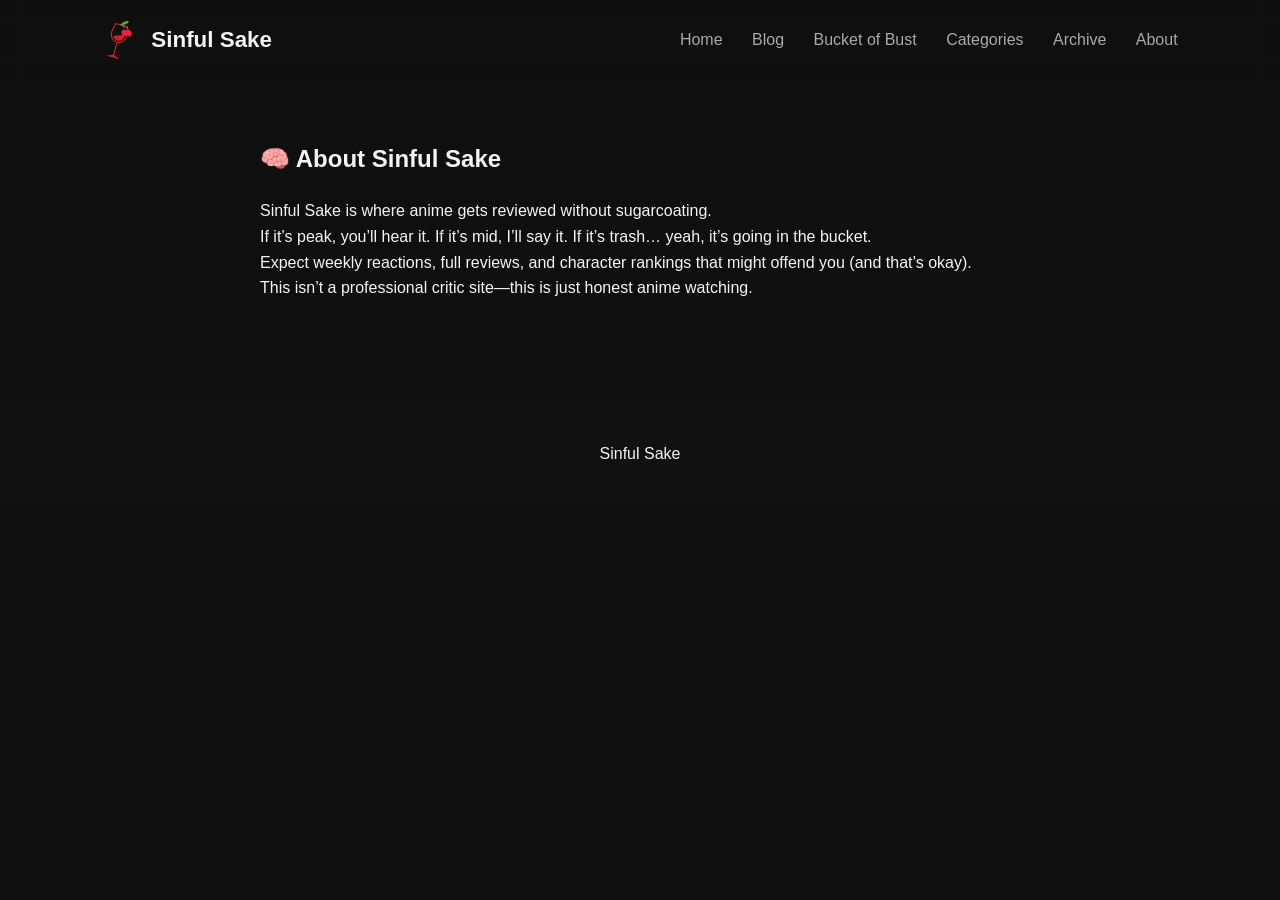
==== about.html @ f8d2ce8c "Add files via upload" ====
<!DOCTYPE html>
<html lang="en">
<head>
    <meta charset="UTF-8">
    <meta name="viewport" content="width=device-width, initial-scale=1.0">
    <title>About - Sinful Sake</title>
    <link rel="stylesheet" href="style.css">
</head>
<body>

<header class="navbar">
    <a href="index.html" class="logo">
        <img src="/img/Sinful Sake.png" alt="Logo">
        Sinful Sake
    </a>
    <div class="menu-toggle" id="menu-toggle">☰</div>
    <nav id="nav-menu">
        <a href="index.html">Home</a>
        <a href="blog.html">Blog</a>
        <a href="bucket.html">Bucket of Bust</a>
        <a href="categories.html">Categories</a>
        <a href="archive.html">Archive</a>
        <a href="about.html">About</a>
    </nav>
</header>

<section class="page">
    <h1>🧠 About Sinful Sake</h1>

    <p>
        Sinful Sake is where anime gets reviewed without sugarcoating.
    </p>

    <p>
        If it’s peak, you’ll hear it. If it’s mid, I’ll say it.
        If it’s trash… yeah, it’s going in the bucket.
    </p>

    <p>
        Expect weekly reactions, full reviews, and character rankings that
        might offend you (and that’s okay).
    </p>

    <p>
        This isn’t a professional critic site—this is just honest anime watching.
    </p>
</section>

<footer>
    <p>Sinful Sake</p>
</footer>

<script src="script.js"></script>
</body>
</html>
---- style.css ----
/*RESET & GLOBAL STYLES*/
* {
    margin: 0;
    padding: 0;
    box-sizing: border-box;
}

body {
    font-family: -apple-system, BlinkMacSystemFont, "Segoe UI", Roboto, sans-serif;
    background: #0f0f0f;
    color: #f5f5f5;
    line-height: 1.6;
}

section {
    padding: 60px 8%;
}

h1, h2, h3 {
    font-weight: 700;
}

a {
    text-decoration: none;
    color: inherit;
}

/*NAVBAR*/
.navbar {
    display: flex;
    justify-content: space-between;
    align-items: center;
    padding: 20px 8%;
    background: rgba(15,15,15,0.8);
    backdrop-filter: blur(10px);
    position: sticky;
    top: 0;
    z-index: 1000;
}

.logo {
    font-size: 1.4rem;
    font-weight: bold;
    display: flex;
    align-items: center;
    gap: 10px;
}

.logo img {
    height: 40px;
    width: auto;
}

.navbar nav a {
    margin-left: 25px;
    color: #aaa;
    transition: 0.3s;
}

.navbar nav a:hover {
    color: #fff;
}

/*HERO SECTION*/
.hero {
    min-height: 70vh;
    display: flex;
    align-items: center;
    background: linear-gradient(to bottom, rgba(0,0,0,0.6), #0f0f0f),
                url(/img/hero.jpg) center/cover;
}

.hero-content {
    max-width: 600px;
}

.tag {
    color: #ff4d6d;
    font-weight: bold;
    letter-spacing: 1px;
}

.hero h1 {
    font-size: 3rem;
    margin: 15px 0;
}

.subtitle {
    color: #bbb;
}

.btn {
    display: inline-block;
    margin-top: 20px;
    padding: 10px 18px;
    border: 1px solid #ff4d6d;
    border-radius: 6px;
    color: #ff4d6d;
    transition: 0.3s;
}

.btn:hover {
    background: #ff4d6d;
    color: #fff;
}

/*LAYOUT SECTIONS*/
.split {
    display: grid;
    grid-template-columns: 1fr 1fr;
    gap: 25px;
}

.card {
    background: #1a1a1a;
    padding: 25px;
    border-radius: 12px;
    transition: 0.3s;
}

.card:hover {
    transform: translateY(-5px);
}

.grid {
    display: grid;
    grid-template-columns: repeat(3, 1fr);
    gap: 25px;
    margin-top: 20px;
}

.bucket-grid {
    display: grid;
    grid-template-columns: repeat(3, 1fr);
    gap: 30px;
    margin: 25px 0;
}

.bucket-grid div {
    background: #1a1a1a;
    padding: 20px;
    border-radius: 12px;
}

/*POST CARDS*/
.post-card {
    background: #1a1a1a;
    border-radius: 12px;
    overflow: hidden;
    transition: 0.3s;
    display: block;
    color: inherit;
    text-align: center;
}

.post-card:hover {
    transform: translateY(-5px);
}

.post-card .tag {
    margin-top: 10px;
    font-size: 0.8rem;
    color: #ff4d6d;
}

.post-image {
    width: 100%;
    height: 200px;
    overflow: hidden;
}

.post-image img {
    width: 100%;
    height: 100%;
    object-fit: cover;
    transition: 0.3s;
}

.post-card:hover img {
    transform: scale(1.05);
}

.post-content {
    padding: 15px;
}

.post-content h3 {
    font-size: 1.1rem;
}

.post-content .tag {
    margin-top: 8px;
}

/*TAGS & FILTERS*/
.tags {
    margin-top: 20px;
}

.tags span {
    display: inline-block;
    margin: 8px;
    padding: 10px 16px;
    border-radius: 25px;
    background: #1a1a1a;
    transition: 0.3s;
}

.tags span:hover {
    background: #ff4d6d;
}

.filters {
    text-align: center;
    margin: 20px 0;
}

.filter-btn {
    background: #1a1a1a;
    border: none;
    color: #ccc;
    padding: 10px 18px;
    margin: 5px;
    border-radius: 20px;
    cursor: pointer;
    transition: 0.3s;
}

.filter-btn:hover,
.filter-btn.active {
    background: #ff4d6d;
    color: white;
}

/*ABOUT SECTION*/
.about p {
    margin: 15px 0;
    color: #bbb;
}

/*FOOTER*/
footer {
    padding: 40px 8%;
    text-align: center;
    background: #111;
    margin-top: 40px;
}

.socials a {
    margin: 0 10px;
    color: #aaa;
    transition: 0.3s;
}

.socials a:hover {
    color: #fff;
}

/*PAGE HEADER*/
.page-header {
    text-align: center;
    padding: 60px 20px 20px;
}

.page-header p {
    color: #aaa;
}

/* POST PAGE */
.post {
    max-width: 800px;
    margin: auto;
    padding: 40px 20px;
}

/* HEADER */
.post-header h1 {
    font-size: 2.5rem;
    margin-bottom: 10px;
}

.post-meta {
    color: #aaa;
}

/* HERO IMAGE */
.post-hero img {
    width: 100%;
    border-radius: 12px;
    margin: 20px 0;
}

/* CONTENT */
.post-content h2 {
    margin-top: 30px;
    color: #ff4d6d;
}

.post-content p {
    margin: 10px 0;
    color: #ddd;
}

.post-content ul {
    margin: 10px 0 20px 20px;
}

.post-content li {
    margin-bottom: 5px;
}

/* RATING */
.rating {
    font-size: 1.5rem;
    font-weight: bold;
}

.page {
    max-width: 800px;
    margin: auto;
    padding: 60px 20px;
}

.page h1 {
    margin-bottom: 20px;
}

.page h2 {
    margin-top: 30px;
}

.page ul {
    margin-top: 10px;
}

.page li {
    margin-bottom: 8px;
}

.page a {
    color: #ff4d6d;
}

/* BUCKET PAGE */
.bucket-intro {
    color: #aaa;
    margin-bottom: 30px;
}

/* TIER SECTION */
.tier {
    margin-bottom: 40px;
}

.tier h2 {
    margin-bottom: 15px;
    color: #ff4d6d;
}

/* CHARACTER LIST */
.character-list {
    display: grid;
    grid-template-columns: repeat(auto-fit, minmax(160px, 1fr));
    gap: 15px;
}

/* CHARACTER CARD */
.character {
    background: #1a1a1a;
    padding: 15px;
    border-radius: 10px;
    transition: 0.3s;
}

.character:hover {
    transform: translateY(-3px);
}

.character .name {
    font-weight: bold;
}

.character span {
    font-size: 0.85rem;
    color: #aaa;
}

/*RESPONSIVE DESIGN*/

/* Tablet */
@media (max-width: 900px) {
    .split {
        grid-template-columns: 1fr;
    }
    .grid {
        grid-template-columns: repeat(2, 1fr);
    }
    .bucket-grid {
        grid-template-columns: 1fr;
    }
}

/* Mobile Nav */
.menu-toggle {
    display: none;
    font-size: 1.8rem;
    cursor: pointer;
}

@media (max-width: 768px) {
    .menu-toggle {
        display: block;
    }
    .navbar {
        flex-direction: row;
    }
    #nav-menu {
        position: absolute;
        top: 70px;
        right: 0;
        background: #111;
        width: 100%;
        display: none;
        flex-direction: column;
        text-align: center;
        padding: 20px 0;
        transition: all 0.3s ease;
    }
    #nav-menu a {
        margin: 15px 0;
        display: block;
    }
    #nav-menu.active {
        display: flex;
    }
}

@media (max-width: 600px) {
    .navbar {
        flex-direction: column;
        gap: 10px;
    }
    .navbar nav {
        display: flex;
        flex-wrap: wrap;
        justify-content: center;
    }
    .hero h1 {
        font-size: 2rem;
    }
    .grid {
        grid-template-columns: 1fr;
    }
    section {
        padding: 40px 5%;
    }
}
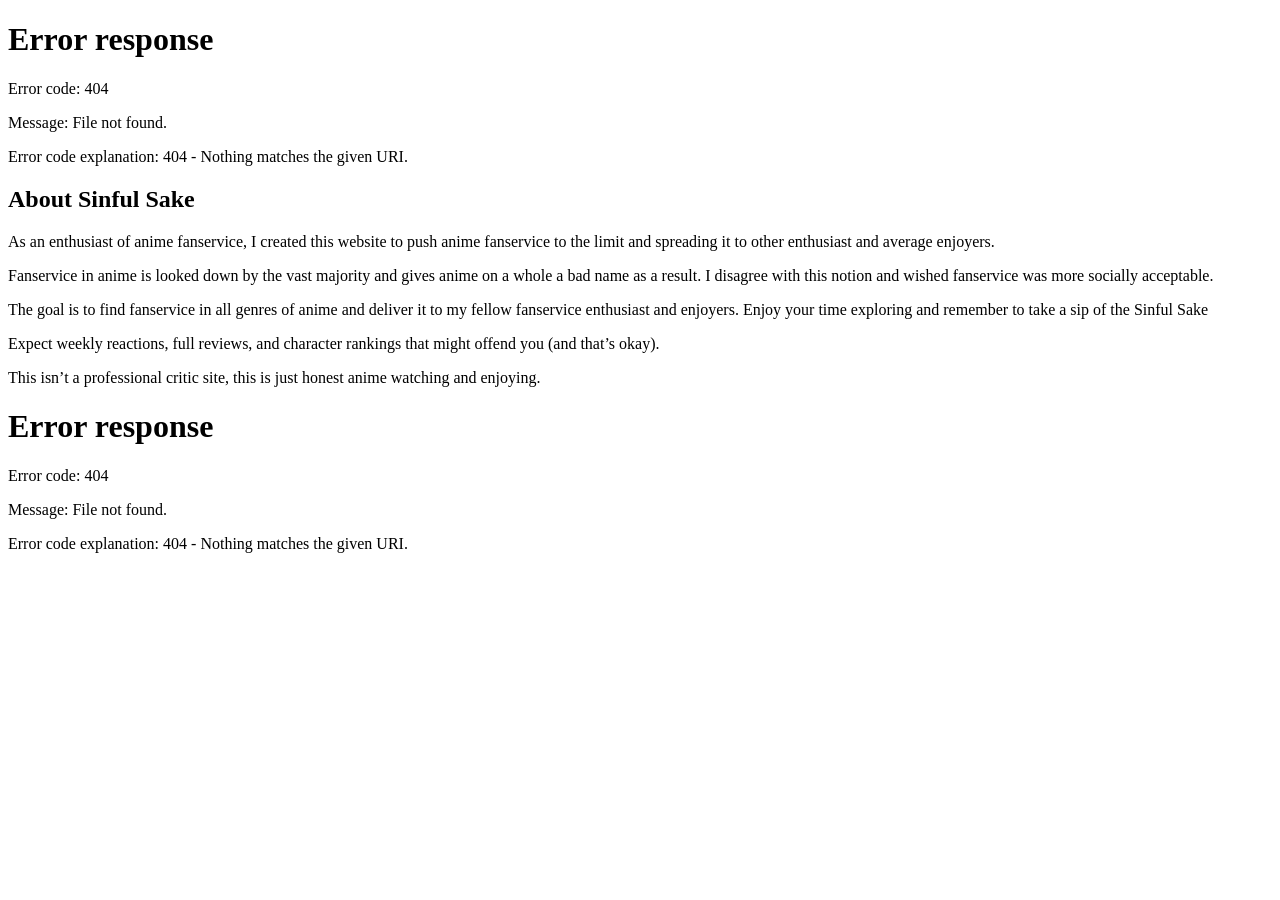
==== commit c2c3baa6: "Add files via upload" ====
--- a/about.html
+++ b/about.html
@@ -4,36 +4,30 @@
     <meta charset="UTF-8">
     <meta name="viewport" content="width=device-width, initial-scale=1.0">
     <title>About - Sinful Sake</title>
-    <link rel="stylesheet" href="style.css">
+    <link rel="shortcut icon" href="img/Sinful Sake V2.ico" type="image/x-icon">
+    <link rel="stylesheet" href="css/base.css">
+    <link rel="stylesheet" href="css/layout.css">
+    <link rel="stylesheet" href="css/pages.css">
+    <link rel="stylesheet" href="css/post.css">
+    <link rel="stylesheet" href="css/responsive.css">
 </head>
 <body>
 
-<header class="navbar">
-    <a href="index.html" class="logo">
-        <img src="/img/Sinful Sake.png" alt="Logo">
-        Sinful Sake
-    </a>
-    <div class="menu-toggle" id="menu-toggle">☰</div>
-    <nav id="nav-menu">
-        <a href="index.html">Home</a>
-        <a href="blog.html">Blog</a>
-        <a href="bucket.html">Bucket of Bust</a>
-        <a href="categories.html">Categories</a>
-        <a href="archive.html">Archive</a>
-        <a href="about.html">About</a>
-    </nav>
-</header>
+<div id="navbar"></div>
 
 <section class="page">
-    <h1>🧠 About Sinful Sake</h1>
+    <h1>About Sinful Sake</h1>
 
     <p>
-        Sinful Sake is where anime gets reviewed without sugarcoating.
+        As an enthusiast of anime fanservice, I created this website to push anime fanservice to the limit and spreading it to other enthusiast and average enjoyers.
     </p>
 
     <p>
-        If it’s peak, you’ll hear it. If it’s mid, I’ll say it.
-        If it’s trash… yeah, it’s going in the bucket.
+        Fanservice in anime is looked down by the vast majority and gives anime on a whole a bad name as a result. I disagree with this notion and wished fanservice was more socially acceptable.
+    </p>
+
+    <p>
+        The goal is to find fanservice in all genres of anime and deliver it to my fellow fanservice enthusiast and enjoyers. Enjoy your time exploring and remember to take a sip of the Sinful Sake
     </p>
 
     <p>
@@ -42,14 +36,12 @@
     </p>
 
     <p>
-        This isn’t a professional critic site—this is just honest anime watching.
+        This isn’t a professional critic site, this is just honest anime watching and enjoying.
     </p>
 </section>
 
-<footer>
-    <p>Sinful Sake</p>
-</footer>
-
+<!-- FOOTER -->
+<div id="footer" style="margin-top: auto;"></div>
 <script src="script.js"></script>
 </body>
 </html>
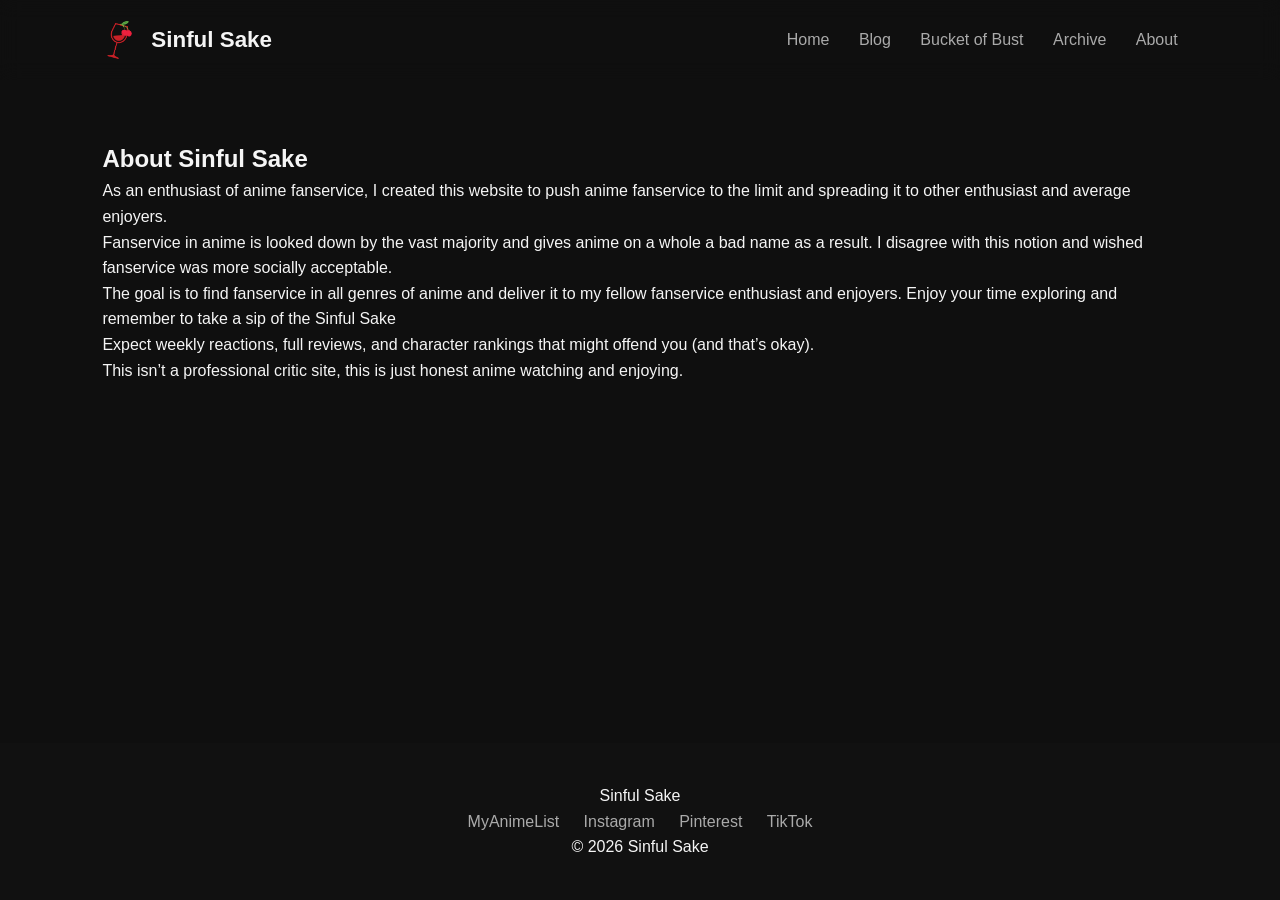
==== commit f4a789c1: "Add files via upload" ====
--- a/about.html
+++ b/about.html
@@ -7,6 +7,7 @@
     <link rel="shortcut icon" href="img/Sinful Sake V2.ico" type="image/x-icon">
     <link rel="stylesheet" href="css/base.css">
     <link rel="stylesheet" href="css/layout.css">
+    <link rel="stylesheet" href="css/components.css">
     <link rel="stylesheet" href="css/pages.css">
     <link rel="stylesheet" href="css/post.css">
     <link rel="stylesheet" href="css/responsive.css">
@@ -15,29 +16,26 @@
 
 <div id="navbar"></div>
 
-<section class="page">
-    <h1>About Sinful Sake</h1>
-
-    <p>
-        As an enthusiast of anime fanservice, I created this website to push anime fanservice to the limit and spreading it to other enthusiast and average enjoyers.
-    </p>
-
-    <p>
-        Fanservice in anime is looked down by the vast majority and gives anime on a whole a bad name as a result. I disagree with this notion and wished fanservice was more socially acceptable.
-    </p>
-
-    <p>
-        The goal is to find fanservice in all genres of anime and deliver it to my fellow fanservice enthusiast and enjoyers. Enjoy your time exploring and remember to take a sip of the Sinful Sake
-    </p>
-
-    <p>
-        Expect weekly reactions, full reviews, and character rankings that
-        might offend you (and that’s okay).
-    </p>
-
-    <p>
-        This isn’t a professional critic site, this is just honest anime watching and enjoying.
-    </p>
+<section class="character-section-margin">
+    <div class="about-layout">
+        <h1>About Sinful Sake</h1>
+        <p>
+            As an enthusiast of anime fanservice, I created this website to push anime fanservice to the limit and spreading it to other enthusiast and average enjoyers.
+        </p>
+        <p>
+            Fanservice in anime is looked down by the vast majority and gives anime on a whole a bad name as a result. I disagree with this notion and wished fanservice was more socially acceptable.
+        </p>
+        <p>
+            The goal is to find fanservice in all genres of anime and deliver it to my fellow fanservice enthusiast and enjoyers. Enjoy your time exploring and remember to take a sip of the Sinful Sake
+        </p>
+        <p>
+            Expect weekly reactions, full reviews, and character rankings that
+            might offend you (and that’s okay).
+        </p>
+        <p>
+            This isn’t a professional critic site, this is just honest anime watching and enjoying.
+        </p>
+    </div>
 </section>
 
 <!-- FOOTER -->
--- a/css/base.css
+++ b/css/base.css
@@ -0,0 +1,100 @@
+/* =====================
+   DESIGN TOKENS (OPTIONAL BUT CLEAN)
+===================== */
+:root {
+    --bg: #0f0f0f;
+    --card: #1a1a1a;
+    --card-2: #151515;
+    --text: #f5f5f5;
+    --muted: #aaa;
+    --accent: #ff4d6d;
+}
+
+/* RESET */
+* {
+    margin: 0;
+    padding: 0;
+}
+
+/* GLOBAL */
+body {
+    font-family: -apple-system, BlinkMacSystemFont, "Segoe UI", Roboto, sans-serif;
+    background: #0f0f0f;
+    color: #f5f5f5;
+    line-height: 1.6;
+    display: flex;
+    flex-direction: column;
+     min-height: 100vh;
+}
+
+a {
+    text-decoration: none;
+    color: inherit;
+}
+
+h1, h2, h3 {
+    font-weight: 700;
+}
+
+/* BUTTON */
+.btn {
+    display: inline-block;
+    margin-top: 20px;
+    padding: 10px 18px;
+    border: 1px solid #ff4d6d;
+    border-radius: 6px;
+    color: #ff4d6d;
+    transition: 0.3s;
+}
+
+.btn:hover {
+    background: #ff4d6d;
+    color: #fff;
+}
+
+/* TAG BASE */
+.tag {
+    color: #ff4d6d;
+}
+
+/* =====================
+   REUSABLE UTILITIES
+===================== */
+
+.flex {
+    display: flex;
+}
+
+.center {
+    display: flex;
+    align-items: center;
+    justify-content: center;
+}
+
+.text-muted {
+    color: var(--muted);
+}
+
+.text-accent {
+    color: var(--accent);
+}
+
+.container {
+    max-width: 1440px;
+    margin: 0 auto;
+    padding: 0 20px;
+}
+
+img {
+    user-select: none;
+    pointer-events: none;
+}
+
+.noselect {
+    -webkit-touch-callout: none; 
+    -webkit-user-select: none; 
+    -khtml-user-select: none; 
+    -moz-user-select: none; 
+    -ms-user-select: none;
+    user-select: none; 
+}
--- a/css/layout.css
+++ b/css/layout.css
@@ -0,0 +1,78 @@
+/* SECTION SPACING */
+section {
+    padding: 60px 8%;
+}
+
+/* NAVBAR */
+.navbar {
+    display: flex;
+    justify-content: space-between;
+    align-items: center;
+    padding: 20px 8%;
+    background: rgba(15,15,15,0.8);
+    backdrop-filter: blur(10px);
+    position: sticky;
+    top: 0;
+    z-index: 1000;
+}
+
+.logo {
+    font-size: 1.4rem;
+    font-weight: bold;
+    display: flex;
+    align-items: center;
+    gap: 10px;
+}
+
+.logo img {
+    height: 40px;
+    width: auto;
+}
+
+.navbar nav a {
+    margin-left: 25px;
+    color: #aaa;
+    transition: 0.3s;
+}
+
+.navbar nav a:hover {
+    color: #fff;
+}
+
+/* GRID SYSTEMS */
+.split {
+    display: grid;
+    grid-template-columns: 1fr 1fr;
+    gap: 25px;
+}
+
+.grid {
+    display: grid;
+    grid-template-columns: repeat(3, 1fr);
+    gap: 25px;
+}
+
+#post-grid {
+    display: grid;
+    grid-template-columns: repeat(4, 1fr);
+    gap: 20px; 
+}
+
+/* FOOTER */
+footer {
+    padding: 40px 8%;
+    text-align: center;
+    background: #111;
+    margin-top: auto;
+}
+
+.socials a {
+    margin: 0 10px;
+    color: #aaa;
+    transition: 0.3s;
+}
+
+.socials a:hover {
+    color: #fff;
+}
+
--- a/css/pages.css
+++ b/css/pages.css
@@ -0,0 +1,195 @@
+/* PAGE HEADER */
+.page-header {
+    text-align: center;
+}
+
+.page-header h1 {
+    font-size: 36px;
+}
+
+.page-header p {
+    color: #aaa;
+}
+
+/* TAGS */
+.tags {
+    margin-top: 20px;
+}
+
+.tags span, .tags a, .filter-btn {
+    all: unset;
+    display: inline-block;
+    padding: 10px 14px;
+    border-radius: 20px;
+    background: #1a1a1a;
+    color: #ddd;
+    margin: 6px;
+    cursor: pointer;
+    transition: 0.2s;
+}
+
+.tags span:hover, .tags a:hover, .filter-btn:hover, .filter-btn.active {
+    background: #ff4d6d;
+    color: #fff;
+}
+
+/* ABOUT */
+.about p {
+    margin: 15px 0;
+    color: #bbb;
+}
+
+/* PAGE WRAPPER */
+.page {
+    max-width: 1440px;
+    margin: 0 auto;
+    padding: 0 20px;
+    margin-top: 5%;
+}
+
+.page h1 {
+    font-size: 2.5rem;
+    margin-bottom: 20px;
+}
+
+.page p {
+    color: #bbb;
+    margin-bottom: 15px;
+}
+
+/* HERO */
+.hero {
+    box-sizing: border-box;
+    min-height: 75vh;
+    display: flex;
+    align-items: center;
+    padding: 80px 8%;
+    background: linear-gradient(to bottom, rgba(0,0,0,0.7), #0f0f0f),
+                url("../img/anime/a-place-further-than-the-universe/a-place-further-than-the-universe.jpeg") center/cover;
+}
+/* BLOG HERO BACKGROUND */
+.blog-hero {
+    background: linear-gradient(to bottom, rgba(0,0,0,0.7), #0f0f0f),
+    url("img/blog-hero.jpg") center/cover;
+    color: white;
+    min-height: 50vh;
+}
+
+.bucket-hero {
+    background: linear-gradient(to bottom, rgba(0,0,0,0.7), #0f0f0f),
+    url("img/bucket-hero.jpg") center/cover;
+    color: white;
+    min-height: 50vh;
+}
+
+.hero h1 {
+    font-size: 3.2rem;
+    margin: 15px 0;
+}
+
+.subtitle {
+    color: #bbb;
+    margin-bottom: 20px;
+}
+
+.meta {
+    display: flex;
+    gap: 15px;
+    color: #aaa;
+    font-size: 0.9rem;
+    margin-bottom: 20px;
+}
+
+.rating {
+    color: #ff4d6d;
+}
+
+.badge {
+    display: inline-block;
+    background: rgba(255,77,109,0.15);
+    color: #ff4d6d;
+    padding: 6px 12px;
+    border-radius: 6px;
+    font-size: 0.8rem;
+}
+
+.btn-primary {
+    display: inline-block;
+    background: #ff4d6d;
+    color: #fff;
+    padding: 12px 20px;
+    border-radius: 6px;
+    transition: 0.3s;
+}
+
+.btn-primary:hover {
+    opacity: 0.85;
+}
+
+/* FEATURE BAR */
+.feature-bar {
+    display: grid;
+    grid-template-columns: repeat(auto-fit, minmax(180px, 1fr));
+    gap: 15px;
+    padding: 0;
+    max-width: 1440px;
+    margin: 0 auto;
+}
+
+.feature i {
+    font-size: 1.4rem;
+    color: #ff4d6d;
+}
+
+.feature span {
+    display: block;
+    font-size: 0.8rem;
+    color: #888;
+}
+
+.feature:hover {
+    background: #1a1a1a;
+    transform: translateY(-3px);
+    color: #fff;
+}
+
+/* SPLIT SECTION */
+.split-highlight {
+    display: grid;
+    grid-template-columns: 1fr 1fr;
+    gap: 25px;
+}
+
+.highlight-card {
+    background: #1a1a1a;
+    border-radius: 14px;
+    overflow: hidden;
+    position: relative;
+    display: flex;
+    flex-direction: column;
+    cursor: pointer;
+}
+
+.highlight-card img {
+    width: 100%;
+    height: 220px;
+    object-fit: cover;
+    display: block;
+}
+
+.highlight-card .content {
+    padding: 15px;
+}
+
+.highlight-card h3 {
+    margin-bottom: 10px;
+}
+
+.highlight-card.red {
+    border: 1px solid rgba(255,77,109,0.4);
+}
+
+.highlight-card.purple {
+    border: 1px solid rgba(150,100,255,0.4);
+}
+
--- a/css/post.css
+++ b/css/post.css
@@ -0,0 +1,948 @@
+/* POST LAYOUT */
+.post {
+    max-width: 1440px;
+    margin: auto;
+    padding: 40px 20px;
+}
+
+.post-header h1 {
+    font-size: 2.5rem;
+    margin-bottom: 10px;
+}
+
+.post-meta {
+    color: #aaa;
+}
+
+/* HERO IMAGE */
+.post-hero img {
+    width: 100%;
+    border-radius: 12px;
+    margin: 20px 0;
+}
+
+/* POST CONTENT */
+.post-content h2 {
+    margin-top: 30px;
+    color: #ff4d6d;
+}
+
+.post-content p {
+    margin: 10px 0;
+    color: #ddd;
+}
+
+.post-content ul {
+    margin: 10px 0 20px 20px;
+}
+
+.post-content li {
+    margin-bottom: 5px;
+}
+
+/* RATING */
+.rating {
+    font-size: 1.5rem;
+    font-weight: bold;
+}
+
+/* POST CARDS */
+.post-image {
+    width: 100%;
+    height: 200px;
+    overflow: hidden;
+}
+
+.post-image img {
+    width: 100%;
+    height: 100%;
+    object-fit: cover;
+    transition: 0.3s;
+}
+
+
+.post-content {
+    padding: 15px;
+}
+
+/* CHARACTERS */
+.character-list {
+    display: grid;
+    grid-template-columns: repeat(auto-fit, minmax(160px, 1fr));
+    gap: 15px;
+}
+
+.character {
+    display: block;
+    text-decoration: none;
+    color: white;
+    background: #111;
+    border-radius: 10px;
+    overflow: hidden;
+    border: 1px solid #222;
+    transition: 0.2s;
+}
+
+.character:hover {
+    transform: translateY(-4px);
+    border-color: #ff2c2c;
+}
+
+.character img {
+    width: 100%;
+    object-fit: cover;
+}
+
+.char-info {
+    padding: 8px;
+    text-align: center;
+}
+
+.char-info .name {
+    font-size: 13px;
+    font-weight: bold;
+}
+
+.char-info span {
+    font-size: 11px;
+    color: #aaa;
+}
+
+/* GALLERY */
+.gallery {
+    display: grid;
+    grid-template-columns: repeat(auto-fit, minmax(300px, 1fr));
+    gap: 20px;
+    margin-top: 25px;
+}
+
+.gallery-item {
+    position: relative;
+    overflow: hidden;
+    border-radius: 14px;
+    background: #111;
+    cursor: pointer;
+}
+
+.gallery-item img {
+    width: 100%;
+    height: 220px;
+    object-fit: cover;
+    transition: transform 0.4s ease;
+}
+
+.gallery-item:hover img {
+    transform: scale(1.08);
+}
+
+.overlay {
+    position: absolute;
+    bottom: 0;
+    left: 0;
+    right: 0;
+    padding: 12px;
+    background: linear-gradient(to top, rgba(0,0,0,0.8), transparent);
+    opacity: 0;
+    transition: opacity 0.3s ease;
+    pointer-events: none;
+}
+
+.gallery-item:hover .overlay {
+    opacity: 1;
+}
+
+.overlay p {
+    font-size: 0.9rem;
+    color: #fff;
+}
+
+/* TIER SYSTEM */
+.tier-card {
+    background: #0f0f0f;
+    margin-bottom: 30px;
+    border-radius: 16px;
+    overflow: hidden;
+    border: 1px solid rgba(255,255,255,0.05);
+}
+
+.tier-header {
+    display: flex;
+    justify-content: space-between;
+    align-items: center;
+    padding: 20px;
+    gap: 12px;
+    background: #1a1a1a;
+}
+
+.tier-header h2 {
+    margin: 0;
+}
+
+.view-tier {
+    font-size: 12px;
+    color: #aaa;
+    text-decoration: none;
+}
+
+.view-tier:hover {
+    color: #ff2c2c;
+}
+
+.tier-rank {
+    font-size: 0.85rem;
+    color: #aaa;
+}
+
+.tier {
+    background: #1a1a1a;
+    padding: 20px;
+    border-radius: 14px;
+    text-align: center;
+    transition: 0.3s;
+    border: 1px solid rgba(255,255,255,0.05);
+    flex: 1;
+}
+
+.tier:hover {
+    transform: translateY(-5px);
+}
+
+.bucket-character{
+    display: inline-block;
+    width: 90%;
+    margin: 0 auto;
+    text-align: center;
+    margin-top: 5px;
+    padding: 15px 10px;
+    font-weight: bold;
+    color: white;
+    background-color:#111;
+}
+
+/* TIER COLORS */
+.platinum { 
+    border-top: 10px solid #e5e4e2; 
+}
+.diamond { 
+    border-top: 10px solid #b9f2ff; 
+}
+.gold { 
+    border-top: 10px solid #ffd700; 
+}
+.silver { 
+    border-top: 10px solid #c0c0c0; 
+}
+.bronze { 
+    border-top: 10px solid #cd7f32; 
+}
+.copper { 
+    border-top: 10px solid #eb9f59; 
+}
+.stone { 
+    border-top: 10px solid #555; 
+}
+
+/* SECTION HEADER */
+.section-header {
+    display: flex;
+    justify-content: space-between;
+    align-items: center;
+    margin-bottom: 20px;
+}
+
+.section-header h2 {
+    font-size: 1.8rem;
+}
+
+.view-all {
+    color: #aaa;
+    transition: 0.2s;
+}
+
+.view-all:hover {
+    color: #fff;
+}
+
+/* GRID */
+.post-grid {
+    display: grid;
+    grid-template-columns: repeat(4, 1fr);
+    gap: 20px;
+}
+
+/* CARD */
+.post-card {
+    background: #1a1a1a;
+    border-radius: 12px;
+    overflow: hidden;
+    transition: 0.3s;
+    display: block;
+    text-align: center;
+    border: 1px solid rgba(255,255,255,0.05);
+}
+
+.post-card:hover {
+    transform: translateY(-5px);
+    border-color: rgba(255, 77, 109, 0.4);
+}
+
+.post-card:hover img {
+    transform: scale(1.05);
+}
+
+/* IMAGE */
+.post-image {
+    position: relative;
+    height: 180px;
+}
+
+.post-image img {
+    width: 100%;
+    height: 100%;
+    object-fit: cover;
+}
+
+/* LABEL */
+.label {
+    position: absolute;
+    bottom: 10px;
+    left: 10px;
+    padding: 4px 10px;
+    font-size: 0.7rem;
+    border-radius: 4px;
+    font-weight: bold;
+}
+
+.label.review {
+    background: rgba(255,77,109,0.9);
+}
+
+.label.weekly {
+    background: rgba(100,150,255,0.9);
+}
+
+.label.archive {
+    background: rgba(200,200,200,0.7);
+}
+
+/* BODY */
+.post-body {
+    padding: 15px;
+}
+
+.post-body h3 {
+    margin-bottom: 8px;
+}
+
+.post-body p {
+    color: #aaa;
+    font-size: 0.9rem;
+    margin-bottom: 10px;
+}
+
+/* META */
+.post-meta {
+    display: flex;
+    gap: 10px;
+    font-size: 0.8rem;
+    color: #888;
+}
+
+.category-section {
+    padding: 60px 8%;
+}
+
+.category-section h2{
+    font-size: 1.8rem;
+}
+
+.category-tags {
+    display: flex;
+    margin-top: 20px;
+}
+
+.category-tags a {
+    display: inline-block;
+    padding: 10px 16px;
+    margin: 6px;
+    border-radius: 20px;
+    background: #1a1a1a;
+    color: #ccc;
+    transition: 0.3s;
+    flex: 1;
+    text-align: center;
+}
+
+.category-tags a:hover {
+    background: #ff4d6d;
+    color: #fff;
+}
+
+/* GENERAL CARD STYLE */
+.card {
+    background: #111;
+    border: 1px solid #222;
+    border-radius: 14px;
+    padding: 20px;
+    margin-bottom: 25px;
+    box-shadow: 0 0 20px rgba(255, 0, 0, 0.05);
+}
+
+/* HEADERS */
+.card-header {
+    padding: 1% 0;
+}
+
+.card-header p{
+    padding: 5px 0;
+}
+/* HIGHLIGHT TEXT */
+.highlight {
+    margin-top: 10px;
+    padding: 10px;
+    border-left: 3px solid red;
+    background: rgba(255, 0, 0, 0.05);
+}
+
+/* SCORE STYLE */
+.score {
+    font-size: 48px;
+    font-weight: bold;
+    color: #ff2c2c;
+    margin-top: 10px;
+}
+
+.score span {
+    font-size: 18px;
+    color: #aaa;
+}
+
+/* SPLIT CARD */
+.split {
+    display: flex;
+    gap: 20px;
+}
+
+.good h3 {
+    color: #4caf50;
+}
+
+.bad h3 {
+    color: #ff4d4d;
+}
+
+/* CHARACTER SECTION */
+.character-highlight {
+    display: flex;
+    gap: 20px;
+    align-items: center;
+    margin-top: 15px;
+}
+
+.character-highlight img {
+    width: 120px;
+    border-radius: 10px;
+    border: 2px solid #ff2c2c;
+}
+
+/* FINAL RATING */
+.final-rating-card {
+    text-align: center;
+    padding: 30px;
+}
+
+.rating-box {
+    font-size: 64px;
+    font-weight: bold;
+    color: #ff2c2c;
+}
+
+.rating-box small {
+    font-size: 20px;
+    color: #aaa;
+}
+
+/* SECTION TITLE */
+.section-title {
+    margin: 30px 0 10px;
+    border-left: 4px solid red;
+    padding-left: 10px;
+}
+
+/* HERO WRAPPER */
+.hero-wrapper {
+    position: relative;
+    height: 400px;
+    border-radius: 16px;
+    overflow: hidden;
+    margin-bottom: 20px;
+}
+
+/* IMAGE */
+.hero-wrapper img {
+    width: 100%;
+    height: 100%;
+    object-fit: cover;
+    filter: brightness(0.5);
+    position: relative;
+    z-index: 0;
+}
+
+/* DARK OVERLAY */
+.hero-overlay {
+    position: absolute;
+    inset: 0;
+    z-index: 1;
+    background: linear-gradient(
+        to top,
+        rgba(0,0,0,0.85),
+        rgba(0,0,0,0.4),
+        transparent
+    );
+}
+
+/* FEATURED TAG */
+.featured-tag {
+    display: inline-block;
+    background: #ff2c2c;
+    padding: 6px 12px;
+    border-radius: 20px;
+    font-size: 12px;
+    margin-bottom: 10px;
+    text-transform: uppercase;
+}
+
+/* SUBTITLE */
+.subtitle {
+    color: #ccc;
+    margin: 10px 0;
+}
+
+/* SUBTLE BACKGROUND GLOW */
+.rating-background {
+    position: absolute;
+    inset: 0;
+    background: radial-gradient(
+        circle at center,
+        rgba(255, 44, 44, 0.15),
+        transparent 70%
+    );
+    opacity: 0.8;
+}
+
+/* CONTENT */
+.rating-content {
+    position: relative;
+    text-align: center;
+}
+
+/* TITLE */
+.final-rating-card h2 {
+    margin-bottom: 10px;
+}
+
+/* VERDICT TEXT */
+.verdict-line {
+    color: #bbb;
+    margin-bottom: 25px;
+    font-style: italic;
+}
+
+/* DEFAULT */
+.final-rating-card {
+    position: relative;
+    border-radius: 16px;
+    overflow: hidden;
+    border: 1px solid #222;
+}
+
+/* BACKGROUND GLOW (changes via JS class) */
+.rating-background {
+    position: absolute;
+    inset: 0;
+    opacity: 0.15;
+}
+
+/* COLOR THEMES */
+.rating-masterpiece .rating-background {
+    background: radial-gradient(circle, #ff2c2c, transparent 70%);
+}
+
+.rating-great .rating-background {
+    background: radial-gradient(circle, #4caf50, transparent 70%);
+}
+
+.rating-mid .rating-background {
+    background: radial-gradient(circle, #ffc107, transparent 70%);
+}
+
+.rating-bad .rating-background {
+    background: radial-gradient(circle, #ff4d4d, transparent 70%);
+}
+
+/* CIRCLE */
+.rating-circle {
+    width: 140px;
+    height: 140px;
+    margin: 20px auto;
+    border-radius: 50%;
+    display: flex;
+    align-items: center;
+    justify-content: center;
+}
+
+/* DYNAMIC BORDER COLORS */
+.rating-masterpiece .rating-circle {
+    border: 3px solid #ff2c2c;
+    box-shadow: 0 0 25px rgba(255,44,44,0.5);
+}
+
+.rating-great .rating-circle {
+    border: 3px solid #4caf50;
+    box-shadow: 0 0 25px rgba(76,175,80,0.5);
+}
+
+.rating-mid .rating-circle {
+    border: 3px solid #ffc107;
+}
+
+.rating-bad .rating-circle {
+    border: 3px solid #ff4d4d;
+}
+
+/* TEXT */
+.rating-number {
+    font-size: 48px;
+    font-weight: bold;
+}
+
+.rating-label {
+    font-weight: 500;
+}
+
+.rating-tag {
+    display: inline-block;
+    margin-top: 10px;
+    padding: 5px 10px;
+    border-radius: 20px;
+    font-size: 12px;
+}
+
+@keyframes pulse {
+    0% { box-shadow: 0 0 10px rgba(255,44,44,0.3); }
+    50% { box-shadow: 0 0 30px rgba(255,44,44,0.6); }
+    100% { box-shadow: 0 0 10px rgba(255,44,44,0.3); }
+}
+
+.character-grid {
+    display: grid;
+    grid-template-columns: repeat(5, 1fr);
+    gap: 15px;
+    margin-top: 15px;
+}
+
+.character-grid a:nth-child(n+11) {
+    display: none;
+}
+
+/* CARD */
+.character-item {
+    background: #0f0f0f;
+    border: 1px solid #222;
+    border-radius: 12px;
+    overflow: hidden;
+    transition: 0.3s;
+}
+
+.character-item:hover {
+    transform: translateY(-5px);
+    box-shadow: 0 0 15px rgba(255, 44, 44, 0.2);
+}
+
+/* IMAGE */
+.character-item img {
+    width: 100%;
+    height: 180px;
+    object-fit: cover;
+}
+
+/* INFO */
+.char-info {
+    padding: 15px;
+}
+
+.char-info h3 {
+    margin-bottom: 8px;
+}
+
+/* VERDICT TAGS */
+.verdict {
+    display: inline-block;
+    margin-top: 10px;
+    padding: 5px 10px;
+    border-radius: 5px;
+    font-size: 12px;
+    font-weight: bold;
+}
+
+/* IN BUCKET */
+.verdict.in {
+    background: #ff2c2c;
+    color: white;
+}
+
+/* SPECIAL GLOW FOR BUCKET PICKS */
+.character-item.bucket {
+    border: 1px solid #ff2c2c;
+    box-shadow: 0 0 20px rgba(255, 44, 44, 0.3);
+}
+
+/* LIGHTBOX BACKGROUND */
+.lightbox {
+    position: fixed;
+    inset: 0;
+    background: rgba(0,0,0,0.95);
+    display: none;
+    align-items: center;
+    justify-content: center;
+    flex-direction: column;
+    z-index: 9999;
+}
+
+/* ACTIVE STATE */
+.lightbox.active {
+    display: flex;
+}
+
+/* IMAGE */
+.lightbox-img {
+    max-width: 90%;
+    max-height: 70vh;
+    border-radius: 10px;
+}
+
+/* CAPTION */
+.lightbox-caption {
+    color: #ccc;
+    margin-top: 15px;
+    font-size: 14px;
+    text-align: center;
+}
+
+/* CLOSE BUTTON */
+.lightbox .close {
+    position: absolute;
+    top: 20px;
+    right: 30px;
+    font-size: 30px;
+    cursor: pointer;
+}
+
+/* NAV BUTTONS */
+.nav {
+    position: absolute;
+    top: 50%;
+    transform: translateY(-50%);
+    font-size: 30px;
+    background: none;
+    border: none;
+    color: white;
+    cursor: pointer;
+    padding: 10px;
+}
+
+.prev { left: 20px; }
+.next { right: 20px; }
+
+/* HOVER EFFECT ON GALLERY */
+.gallery-item img {
+    cursor: pointer;
+    transition: 0.3s;
+}
+
+.gallery-item img:hover {
+    transform: scale(1.03);
+}
+
+.filter-group {
+    display: flex;
+    gap: 10px;
+    justify-content: center;
+    margin: 20px 0;
+}
+
+.filter-btn {
+    padding: 8px 16px;
+    border-radius: 20px;
+    border: 1px solid #222;
+    background: #111;
+    color: white;
+    cursor: pointer;
+    transition: 0.2s;
+}
+
+.filter-btn.active,
+.filter-btn:hover {
+    background: #ff2c2c;
+    border-color: #ff2c2c;
+}
+
+/* HERO CONTAINER */
+.header-hero {
+    position: relative;
+    height: 300px;
+    border-radius: 16px;
+    overflow: hidden;
+    padding: 0;
+    margin: auto 0;
+}
+
+/* IMAGE */
+.header-hero img {
+    width: 100%;
+    height: 100%;
+    object-fit: cover;
+    filter: brightness(0.5);
+}
+
+/* OVERLAY */
+.header-overlay {
+    position: absolute;
+    inset: 0;
+    background: linear-gradient(
+        to top,
+        rgba(0,0,0,0.85),
+        rgba(0,0,0,0.4),
+        transparent
+    );
+}
+
+/* TEXT CONTENT */
+.header-content {
+    position: absolute;
+    bottom: 30px;
+    left: 30px;
+}
+
+.header-content h1 {
+    font-size: 36px;
+    margin: 0;
+}
+
+.header-content p {
+    color: #ccc;
+    margin-top: 5px;
+}
+
+/* CONTENT */
+.hero-content {
+    max-width: 600px;
+    position: absolute;
+    bottom: 30px;
+    left: 30px;
+    z-index: 2;
+}
+
+.index{
+    position: relative;
+}
+
+.hero-content h1 {
+    font-size: 36px;
+    margin: 0;
+}
+
+.bucket-grid{
+    display: flex;
+    gap: 20px;
+}
+
+.archive-header {
+    display: flex;
+    align-items: center;
+    justify-content: space-between;
+    min-width: 500px;
+    margin-bottom: 2em;
+}
+
+.archive-header h1 {
+    grid-column: 2;
+    text-align: center;
+    margin: 0;
+}
+
+#searchInput {
+    padding: 0.6rem 0.9rem;
+    border-radius: 8px;
+    border: 1px solid #444;
+    background: #111;
+    color: #fff;
+    outline: none;
+    width: 220px;
+    transition: border 0.2s ease, box-shadow 0.2s ease;
+}
+
+#searchInput::placeholder {
+    color: #777;
+}
+
+#searchInput:focus {
+    border-color: #888;
+    box-shadow: 0 0 0 2px rgba(255,255,255,0.1);
+}
+
+.tag {
+    font-size: 0.7rem;
+    padding: 2px 6px;
+    border-radius: 6px;
+    margin-left: 8px;
+    background: #333;
+}
+
+.character-section{
+    padding: 0;
+}
+
+.character-section-margin{
+    max-width: 1440px;
+    margin: 0 auto;
+}
+
+.character-hero{
+    margin-bottom: 25px;
+    height: auto;
+}
+
+.character-header{
+    display: flex;
+    width: 100%;
+    flex-direction: row;
+    justify-content: space-around;
+}
+
+/* WRAPPER */
+.gallery-wrapper.carousel {
+    overflow-x: auto;
+    padding-bottom: 10px;
+    scroll-behavior: smooth;
+}
+.gallery-wrapper::-webkit-scrollbar {
+    height: 6px;
+}
+
+.gallery-wrapper::-webkit-scrollbar-thumb {
+    background: #444;
+    border-radius: 10px;
+}
+
+/* HORIZONTAL MODE */
+.gallery.carousel {
+    display: flex;
+    gap: 15px;
+}
+
+/* ITEMS IN CAROUSEL */
+.gallery.carousel .gallery-item {
+    min-width: 220px;
+    flex: 0 0 auto;
+}
--- a/css/responsive.css
+++ b/css/responsive.css
@@ -0,0 +1,102 @@
+/* RESPONSIVE DESIGN */
+@media (max-width: 1000px) {
+    .post-grid {
+        grid-template-columns: repeat(2, 1fr);
+    }
+}
+
+
+/* Tablet */
+@media (max-width: 900px) {
+    .split {
+        grid-template-columns: 1fr;
+    }
+
+    .grid {
+        grid-template-columns: repeat(2, 1fr);
+    }
+
+    .bucket-grid {
+        grid-template-columns: 1fr;
+    }
+}
+
+/* Mobile Nav */
+.menu-toggle {
+    display: none;
+    font-size: 1.8rem;
+    cursor: pointer;
+}
+
+@media (max-width: 768px) {
+    .menu-toggle {
+        display: block;
+    }
+
+    .navbar {
+        flex-direction: row;
+    }
+
+    #nav-menu {
+        position: absolute;
+        top: 70px;
+        right: 0;
+        background: #111;
+        width: 100%;
+        display: none;
+        flex-direction: column;
+        text-align: center;
+        padding: 20px 0;
+        transition: all 0.3s ease;
+    }
+
+    #nav-menu a {
+        margin: 15px 0;
+        display: block;
+    }
+
+    #nav-menu.active {
+        display: flex;
+    }
+}
+
+/* Small phones */
+@media (max-width: 600px) {
+    .navbar {
+        flex-direction: column;
+        gap: 10px;
+    }
+
+    .navbar nav {
+        display: flex;
+        flex-wrap: wrap;
+        justify-content: center;
+    }
+
+    .navbar nav a {
+        font-size: 0.95rem;
+    }
+
+    .hero h1 {
+        font-size: 1.8rem;
+    }
+
+    .grid {
+        grid-template-columns: 1fr;
+    }
+
+    .split {
+        grid-template-columns: 1fr;
+    }
+
+    section {
+        padding: 40px 5%;
+    }
+
+    .overlay {
+        opacity: 1;
+    }
+    .post-grid {
+        grid-template-columns: 1fr;
+    }
+}
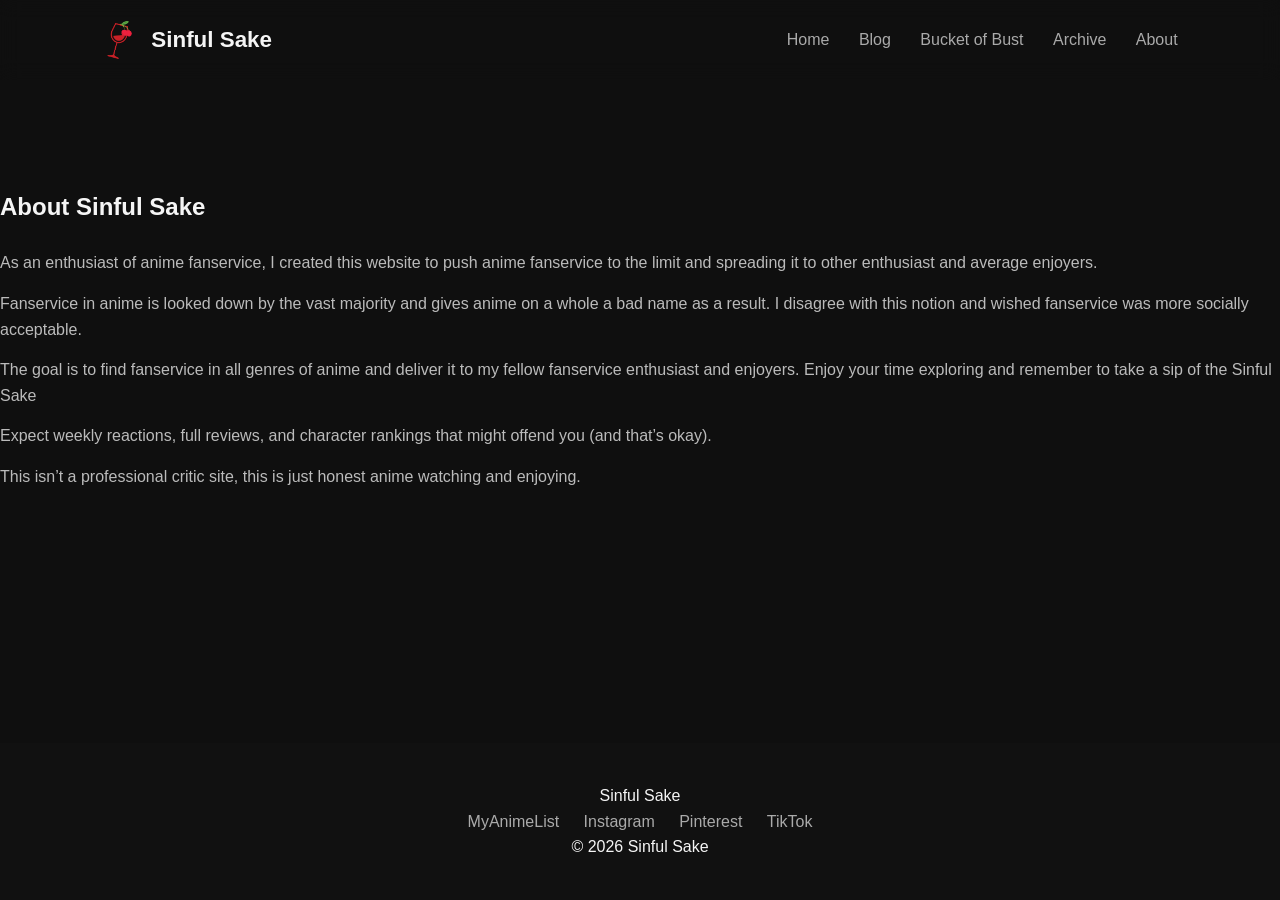
==== commit 51250d0d: "Update about.html" ====
--- a/about.html
+++ b/about.html
@@ -11,6 +11,15 @@
     <link rel="stylesheet" href="css/pages.css">
     <link rel="stylesheet" href="css/post.css">
     <link rel="stylesheet" href="css/responsive.css">
+    <!-- Google tag (gtag.js) -->
+    <script async src="https://www.googletagmanager.com/gtag/js?id=G-5C6N6DQBXB"></script>
+    <script>
+      window.dataLayer = window.dataLayer || [];
+      function gtag(){dataLayer.push(arguments);}
+      gtag('js', new Date());
+    
+      gtag('config', 'G-5C6N6DQBXB');
+    </script>
 </head>
 <body>
 
@@ -42,4 +51,4 @@
 <div id="footer" style="margin-top: auto;"></div>
 <script src="script.js"></script>
 </body>
-</html>+</html>
--- a/css/base.css
+++ b/css/base.css
@@ -24,7 +24,7 @@
     line-height: 1.6;
     display: flex;
     flex-direction: column;
-     min-height: 100vh;
+    min-height: 100vh;
 }
 
 a {
@@ -35,21 +35,22 @@
 h1, h2, h3 {
     font-weight: 700;
 }
+h2 {
+    font-size: 1.8rem;
+}
 
 /* BUTTON */
 .btn {
     display: inline-block;
-    margin-top: 20px;
-    padding: 10px 18px;
-    border: 1px solid #ff4d6d;
+    background: #ff4d6d;
+    color: #fff;
+    padding: 12px 20px;
     border-radius: 6px;
-    color: #ff4d6d;
     transition: 0.3s;
 }
 
 .btn:hover {
-    background: #ff4d6d;
-    color: #fff;
+    opacity: 0.85;
 }
 
 /* TAG BASE */
@@ -83,11 +84,18 @@
     max-width: 1440px;
     margin: 0 auto;
     padding: 0 20px;
+    padding-top: 5.75em;
 }
 
 img {
     user-select: none;
     pointer-events: none;
+}
+
+.subtitle {
+    display: block;
+    font-size: 0.8rem;
+    color: #888;
 }
 
 .noselect {
--- a/css/layout.css
+++ b/css/layout.css
@@ -1,6 +1,10 @@
-/* SECTION SPACING */
-section {
-    padding: 60px 8%;
+.character-section{
+    padding: 0;
+}
+
+.character-section-margin{
+    max-width: 1440px;
+    margin: 0 auto;
 }
 
 /* NAVBAR */
@@ -44,6 +48,7 @@
     display: grid;
     grid-template-columns: 1fr 1fr;
     gap: 25px;
+    padding-top: 3.75em;
 }
 
 .grid {
@@ -52,10 +57,45 @@
     gap: 25px;
 }
 
-#post-grid {
+.post-grid {
     display: grid;
     grid-template-columns: repeat(4, 1fr);
-    gap: 20px; 
+    gap: 20px;
+}
+
+.feature-bar {
+    display: grid;
+    grid-template-columns: repeat(auto-fit, minmax(180px, 1fr));
+    gap: 15px;
+    padding: 0;
+    max-width: 1440px;
+    margin: 0 auto;
+}
+
+.feature i {
+    font-size: 1.4rem;
+    color: #ff4d6d;
+}
+
+.hero-content {
+    max-width: 650px;
+    position: absolute;
+    bottom: 30px;
+    left: 30px;
+    z-index: 2;
+}
+
+.index {
+    position: relative;
+    max-width: 700px;
+}
+
+.index div{
+    margin-bottom: 1.75em;
+}
+
+.index .subtitle{
+    font-size: 16px;
 }
 
 /* FOOTER */
--- a/css/components.css
+++ b/css/components.css
@@ -0,0 +1,347 @@
+/* =========================
+BUTTONS & LINKS
+========================= */
+
+.view-all {
+    color: #aaa;
+    transition: 0.2s;
+}
+
+.view-all:hover {
+    color: #fff;
+}
+
+.filter-btn {
+    padding: 8px 16px;
+    border-radius: 20px;
+    border: 1px solid #222;
+    background: #111;
+    color: white;
+    cursor: pointer;
+    transition: 0.2s;
+}
+
+.filter-btn:hover, .filter-btn.active {
+    background: #ff2c2c;
+    border-color: #ff2c2c;
+}
+
+/* =========================
+CARD SYSTEM
+========================= */
+.card {
+    background: #111;
+    border: 1px solid #222;
+    border-radius: 14px;
+    padding: 20px;
+    margin-bottom: 25px;
+}
+
+.card-header {
+    margin-bottom: 10px;
+}
+
+.highlight {
+    margin-top: 10px;
+    padding: 10px;
+    border-left: 3px solid red;
+    background: rgba(255, 0, 0, 0.05);
+}
+
+/* =========================
+POST CARD (BLOG GRID)
+========================= */
+
+.post-card {
+    display: block;
+    background: #1a1a1a;
+    border-radius: 12px;
+    overflow: hidden;
+    text-align: center;
+    border: 1px solid rgba(255,255,255,0.05);
+    transition: 0.3s;
+}
+
+.post-card:hover {
+    transform: translateY(-5px);
+    border-color: rgba(255, 77, 109, 0.4);
+}
+
+.post-image {
+    position: relative;
+    height: 180px;
+}
+
+.post-image img {
+    width: 100%;
+    height: 100%;
+    object-fit: cover;
+}
+
+.post-body {
+    padding: 15px;
+}
+
+.post-body p {
+    color: #aaa;
+    font-size: 0.9rem;
+}
+
+/* LABELS */
+
+.label {
+    position: absolute;
+    bottom: 10px;
+    left: 10px;
+    padding: 4px 10px;
+    font-size: 0.7rem;
+    border-radius: 4px;
+    font-weight: bold;
+}
+
+.label.review { 
+    background: rgba(255,77,109,0.9); 
+
+}
+.label.weekly { 
+    background: rgba(100,150,255,0.9); 
+}
+
+.label.archive { 
+    background: rgba(200,200,200,0.7); 
+}
+
+/* =========================
+GALLERY SYSTEM
+========================= */
+
+.gallery {
+    display: grid;
+    grid-template-columns: repeat(auto-fit, minmax(250px, 1fr));
+    gap: 15px;
+}
+
+.gallery-item {
+    position: relative;
+    overflow: hidden;
+    border-radius: 12px;
+    background: #111;
+    cursor: pointer;
+}
+
+.gallery-item img {
+    width: 100%;
+    height: 200px;
+    object-fit: cover;
+    transition: 0.3s;
+}
+
+.gallery-item:hover img {
+    transform: scale(1.05);
+}
+
+/* OVERLAY */
+.overlay {
+    position: absolute;
+    bottom: 0;
+    width: 100%;
+    padding: 10px;
+    background: linear-gradient(to top, rgba(0,0,0,0.8), transparent);
+    opacity: 0;
+    transition: 0.3s;
+}
+
+.gallery-item:hover .overlay {
+    opacity: 1;
+}
+
+/* CAROUSEL MODE */
+
+.gallery-wrapper.carousel {
+    overflow-x: auto;
+    padding-bottom: 10px;
+}
+
+.gallery-wrapper::-webkit-scrollbar {
+    height: 6px;
+}
+
+.gallery-wrapper::-webkit-scrollbar-thumb {
+    background: #444;
+    border-radius: 10px;
+}
+
+.gallery.carousel {
+    display: flex;
+    gap: 15px;
+}
+
+.gallery.carousel .gallery-item {
+    min-width: 220px;
+}
+
+/* =========================
+CHARACTER SYSTEM
+========================= */
+.character-item {
+    background: #0f0f0f;
+    border: 1px solid #222;
+    border-radius: 12px;
+    overflow: hidden;
+    transition: 0.3s;
+}
+
+.character-item:hover {
+    transform: translateY(-5px);
+    box-shadow: 0 0 15px rgba(255, 44, 44, 0.2);
+}
+
+.character-item img {
+    width: 100%;
+    height: 180px;
+    object-fit: cover;
+}
+
+.char-info {
+    padding: 10px;
+    text-align: center;
+    font-size: 14px;
+}
+.char-info span {
+    color: #aaa;
+}
+.name {
+    font-weight: bold;
+}
+
+.character-list {
+    display: grid;
+    grid-template-columns: repeat(auto-fit, minmax(160px, 1fr));
+    gap: 15px;
+}
+
+.character-grid {
+    display: grid;
+    grid-template-columns: repeat(5, 1fr);
+    gap: 15px;
+}
+
+.character {
+    display: block;
+    background: #111;
+    border-radius: 10px;
+    overflow: hidden;
+    border: 1px solid #222;
+}
+
+.character img {
+    width: 100%;
+}
+
+/* SPECIAL STATES */
+
+.character-item.bucket {
+    border: 1px solid #ff2c2c;
+    box-shadow: 0 0 20px rgba(255, 44, 44, 0.3);
+}
+
+.verdict {
+    display: inline-block;
+    margin-top: 10px;
+    padding: 5px 10px;
+    border-radius: 5px;
+    font-size: 12px;
+    font-weight: bold;
+}
+
+.verdict.in {
+    background: #ff2c2c;
+    color: white;
+}
+
+/* =========================
+TAGS
+========================= */
+
+.tag {
+    font-size: 0.7rem;
+    padding: 2px 6px;
+    border-radius: 6px;
+    margin-left: 8px;
+    background: #333;
+}
+
+/* =========================
+RATING SYSTEM
+========================= */
+
+.rating-circle {
+    width: 140px;
+    height: 140px;
+    margin: 20px auto;
+    border-radius: 50%;
+    display: flex;
+    align-items: center;
+    justify-content: center;
+}
+
+.rating-number {
+    font-size: 48px;
+    font-weight: bold;
+}
+
+.rating-background {
+    position: absolute;
+    inset: 0;
+    opacity: 0.15;
+}
+
+/* =========================
+LIGHTBOX
+========================= */
+
+.lightbox {
+    position: fixed;
+    inset: 0;
+    background: rgba(0,0,0,0.95);
+    display: none;
+    align-items: center;
+    justify-content: center;
+    flex-direction: column;
+    z-index: 9999;
+}
+
+.lightbox.active {
+    display: flex;
+}
+
+.lightbox-img {
+    max-width: 90%;
+    max-height: 70vh;
+}
+
+.close {
+    position: absolute;
+    top: 20px;
+    right: 30px;
+    font-size: 30px;
+    cursor: pointer;
+}
+
+.nav {
+    position: absolute;
+    top: 50%;
+    transform: translateY(-50%);
+    font-size: 30px;
+    background: none;
+    border: none;
+    color: white;
+    cursor: pointer;
+}
+
+.prev { 
+    left: 20px; 
+}
+.next { 
+    right: 20px; 
+}
--- a/css/pages.css
+++ b/css/pages.css
@@ -1,63 +1,9 @@
-/* PAGE HEADER */
-.page-header {
-    text-align: center;
-}
-
-.page-header h1 {
-    font-size: 36px;
-}
-
-.page-header p {
-    color: #aaa;
-}
-
-/* TAGS */
-.tags {
-    margin-top: 20px;
-}
-
-.tags span, .tags a, .filter-btn {
-    all: unset;
-    display: inline-block;
-    padding: 10px 14px;
-    border-radius: 20px;
-    background: #1a1a1a;
-    color: #ddd;
-    margin: 6px;
-    cursor: pointer;
-    transition: 0.2s;
-}
-
-.tags span:hover, .tags a:hover, .filter-btn:hover, .filter-btn.active {
-    background: #ff4d6d;
-    color: #fff;
-}
-
-/* ABOUT */
-.about p {
-    margin: 15px 0;
-    color: #bbb;
-}
-
-/* PAGE WRAPPER */
-.page {
-    max-width: 1440px;
-    margin: 0 auto;
-    padding: 0 20px;
-    margin-top: 5%;
-}
-
-.page h1 {
-    font-size: 2.5rem;
-    margin-bottom: 20px;
-}
-
-.page p {
-    color: #bbb;
-    margin-bottom: 15px;
-}
-
 /* HERO */
+
+/* =========================
+HERO SYSTEM (ALL PAGES)
+========================= */
+
 .hero {
     box-sizing: border-box;
     min-height: 75vh;
@@ -67,100 +13,261 @@
     background: linear-gradient(to bottom, rgba(0,0,0,0.7), #0f0f0f),
                 url("../img/anime/a-place-further-than-the-universe/a-place-further-than-the-universe.jpeg") center/cover;
 }
-/* BLOG HERO BACKGROUND */
+
+.hero-content h1 {
+font-size: 36px;
+margin: 0;
+}
+
+.hero-content .subtitle {
+color: #ccc;
+margin: 10px 0;
+}
+
+.meta {
+margin-top: 10px;
+color: #aaa;
+font-size: 0.9rem;
+}
+
+/* VARIANTS */
 .blog-hero {
     background: linear-gradient(to bottom, rgba(0,0,0,0.7), #0f0f0f),
-    url("img/blog-hero.jpg") center/cover;
+    url("/img/blog-hero.jpg") center/cover;
     color: white;
     min-height: 50vh;
 }
 
 .bucket-hero {
     background: linear-gradient(to bottom, rgba(0,0,0,0.7), #0f0f0f),
-    url("img/bucket-hero.jpg") center/cover;
+    url("/img/bucket-hero.jpg") center/cover;
     color: white;
     min-height: 50vh;
 }
 
-.hero h1 {
-    font-size: 3.2rem;
-    margin: 15px 0;
-}
-
-.subtitle {
-    color: #bbb;
-    margin-bottom: 20px;
-}
-
-.meta {
-    display: flex;
-    gap: 15px;
+/* =====================
+   BUCKET / TIERS
+===================== */
+
+.bucket-grid {
+    display: flex;
+    gap: 20px;
+}
+
+.view-tier {
+    font-size: 12px;
     color: #aaa;
-    font-size: 0.9rem;
-    margin-bottom: 20px;
-}
-
-.rating {
-    color: #ff4d6d;
-}
-
-.badge {
-    display: inline-block;
-    background: rgba(255,77,109,0.15);
-    color: #ff4d6d;
-    padding: 6px 12px;
-    border-radius: 6px;
-    font-size: 0.8rem;
-}
-
-.btn-primary {
-    display: inline-block;
-    background: #ff4d6d;
-    color: #fff;
-    padding: 12px 20px;
-    border-radius: 6px;
+}
+
+.platinum { border-top: 10px solid #e5e4e2; }
+.diamond  { border-top: 10px solid #b9f2ff; }
+.gold     { border-top: 10px solid #ffd700; }
+.silver   { border-top: 10px solid #c0c0c0; }
+.bronze   { border-top: 10px solid #cd7f32; }
+.copper   { border-top: 10px solid #eb9f59; }
+.stone    { border-top: 10px solid #555; }
+
+/* =========================
+HEADER HERO (IMAGE STYLE)
+========================= */
+
+.header-hero {
+position: relative;
+height: 300px;
+border-radius: 16px;
+overflow: hidden;
+}
+
+.header-hero img {
+width: 100%;
+height: 100%;
+object-fit: cover;
+filter: brightness(0.5);
+}
+
+.header-overlay {
+position: absolute;
+inset: 0;
+background: linear-gradient(
+to top,
+rgba(0,0,0,0.85),
+rgba(0,0,0,0.4),
+transparent
+);
+}
+
+.header-content {
+position: absolute;
+bottom: 30px;
+left: 30px;
+}
+
+.character-header {
+    display: flex;
+    justify-content: space-around;
+    align-items: flex-end;
+    gap: 20px;
+    width: 100%;
+}
+
+/* =========================
+ARCHIVE PAGE
+========================= */
+
+.page {
+padding: 40px 8%;
+max-width: 1000px;
+margin: auto;
+}
+
+.archive-header {
+    display: flex;
+    justify-content: space-between;
+    align-items: center;
+    margin-bottom: 2em;
+    min-width: 500px;
+}
+
+.archive-header h1 {
+margin: 0;
+}
+
+.archive-controls {
+display: flex;
+gap: 10px;
+}
+
+/* SEARCH */
+
+#searchInput {
+padding: 0.6rem 0.9rem;
+border-radius: 8px;
+border: 1px solid #444;
+background: #111;
+color: #fff;
+width: 220px;
+}
+
+#searchInput:focus {
+border-color: #888;
+}
+
+/* LIST */
+
+.archive-list {
+list-style: none;
+padding: 0;
+}
+
+.archive-list li {
+display: flex;
+justify-content: space-between;
+margin-bottom: 10px;
+}
+
+/* =========================
+BLOG GRID PAGE
+========================= */
+
+.recent {
+padding-top: 0;
+}
+
+.filter-group {
+    display: flex;
+    flex-wrap: wrap;
+    justify-content: center;
+    gap: 10px;
+    margin: 20px 0;
+}
+
+/* =========================
+BUCKET (TIER SYSTEM)
+========================= */
+.tier-card {
+background: #0f0f0f;
+margin-bottom: 30px;
+border-radius: 16px;
+overflow: hidden;
+border: 1px solid rgba(255,255,255,0.05);
+}
+
+.tier-header {
+display: flex;
+justify-content: space-between;
+align-items: center;
+padding: 15px 20px;
+background: #1a1a1a;
+}
+
+.tier-header h2 {
+margin: 0;
+}
+
+.view-tier {
+font-size: 12px;
+color: #aaa;
+text-decoration: none;
+}
+
+.view-tier:hover {
+color: #ff2c2c;
+}
+
+/* GRID BEHAVIOR */
+.tier {
+    background: #1a1a1a;
+    padding: 20px;
+    border-radius: 14px;
+    text-align: center;
     transition: 0.3s;
-}
-
-.btn-primary:hover {
-    opacity: 0.85;
-}
-
-/* FEATURE BAR */
-.feature-bar {
-    display: grid;
-    grid-template-columns: repeat(auto-fit, minmax(180px, 1fr));
-    gap: 15px;
-    padding: 0;
-    max-width: 1440px;
-    margin: 0 auto;
-}
-
-.feature i {
-    font-size: 1.4rem;
-    color: #ff4d6d;
-}
-
-.feature span {
-    display: block;
-    font-size: 0.8rem;
-    color: #888;
-}
-
-.feature:hover {
-    background: #1a1a1a;
-    transform: translateY(-3px);
-    color: #fff;
-}
-
-/* SPLIT SECTION */
-.split-highlight {
-    display: grid;
-    grid-template-columns: 1fr 1fr;
-    gap: 25px;
-}
-
-.highlight-card {
+    flex: 1;
+}
+
+.tier:hover {
+    transform: translateY(-5px);
+}
+
+.tier-card .character-grid {
+padding: 20px;
+}
+
+/* =========================
+BUCKET LABEL
+========================= */
+
+.bucket-character {
+display: inline-block;
+padding: 10px 14px;
+border-radius: 8px;
+background: #111;
+font-weight: bold;
+width: 90%;
+padding: 1em 0;
+margin-top: 1em;
+text-align: center;
+}
+
+/* =========================
+SMALL UTILITIES
+========================= */
+
+.section-header {
+display: flex;
+justify-content: space-between;
+align-items: center;
+margin-bottom: 15px;
+}
+
+.section-title {
+margin: 30px 0 10px;
+border-left: 4px solid red;
+padding-left: 10px;
+}
+
+/* INDEX  */
+
+.featured {
     background: #1a1a1a;
     border-radius: 14px;
     overflow: hidden;
@@ -168,28 +275,65 @@
     display: flex;
     flex-direction: column;
     cursor: pointer;
-}
-
-.highlight-card img {
+    padding: 0;
+    border: 1px solid rgba(255, 77, 109, 0.4);
+}
+
+.featured img {
     width: 100%;
     height: 220px;
     object-fit: cover;
     display: block;
 }
 
-.highlight-card .content {
-    padding: 15px;
-}
-
-.highlight-card h3 {
+.featured-tag {
+    display: inline-block;
+    background: #ff2c2c;
+    padding: 6px 12px;
+    border-radius: 20px;
+    font-size: 12px;
     margin-bottom: 10px;
-}
-
-.highlight-card.red {
-    border: 1px solid rgba(255,77,109,0.4);
-}
-
-.highlight-card.purple {
-    border: 1px solid rgba(150,100,255,0.4);
-}
-
+    text-transform: uppercase;
+}
+.category-tags {
+    display: flex;
+    margin-top: 20px;
+}
+
+.category-tags a {
+    display: inline-block;
+    padding: 10px 16px;
+    margin: 6px;
+    border-radius: 20px;
+    background: #1a1a1a;
+    color: #ccc;
+    transition: 0.3s;
+    flex: 1;
+    text-align: center;
+}
+
+.category-tags a:hover {
+    background: #ff4d6d;
+    color: #fff;
+}
+.about {
+    margin-bottom: 5.75em;
+}
+.about p {
+    margin-top: 1.75em;
+}
+
+/* ABOUT PAGE */
+
+.about-layout {
+    margin-top: 6.75em;
+}
+
+.about-layout h1 {
+    padding-bottom: 1em;
+}
+
+.about-layout p {
+    color: #bbb;
+    margin-bottom: 15px;
+}
--- a/css/post.css
+++ b/css/post.css
@@ -1,4 +1,7 @@
-/* POST LAYOUT */
+/* =====================
+   POST PAGE
+===================== */
+
 .post {
     max-width: 1440px;
     margin: auto;
@@ -11,17 +14,54 @@
 }
 
 .post-meta {
-    color: #aaa;
+    display: flex;
+    gap: 10px;
+    font-size: 0.8rem;
+    color: #888;
 }
 
-/* HERO IMAGE */
-.post-hero img {
-    width: 100%;
-    border-radius: 12px;
-    margin: 20px 0;
+/* HERO WRAPPER */
+.hero-wrapper {
+    position: relative;
+    height: 400px;
+    border-radius: 16px;
+    overflow: hidden;
+    margin-bottom: 20px;
 }
 
-/* POST CONTENT */
+.hero-wrapper img {
+    width: 100%;
+    height: 100%;
+    object-fit: cover;
+    filter: brightness(0.5);
+}
+
+.hero-overlay {
+    position: absolute;
+    inset: 0;
+    background: linear-gradient(
+        to top,
+        rgba(0,0,0,0.85),
+        rgba(0,0,0,0.4),
+        transparent
+    );
+}
+
+.meta-row {
+    display: flex;
+    gap: 10px;
+    font-size: 0.9rem;
+    color: #bbb;
+}
+
+/* =====================
+   POST CONTENT
+===================== */
+
+.post-content {
+    padding: 15px;
+}
+
 .post-content h2 {
     margin-top: 30px;
     color: #ff4d6d;
@@ -40,389 +80,9 @@
     margin-bottom: 5px;
 }
 
-/* RATING */
-.rating {
-    font-size: 1.5rem;
-    font-weight: bold;
-}
-
-/* POST CARDS */
-.post-image {
-    width: 100%;
-    height: 200px;
-    overflow: hidden;
-}
-
-.post-image img {
-    width: 100%;
-    height: 100%;
-    object-fit: cover;
-    transition: 0.3s;
-}
-
-
-.post-content {
-    padding: 15px;
-}
-
-/* CHARACTERS */
-.character-list {
-    display: grid;
-    grid-template-columns: repeat(auto-fit, minmax(160px, 1fr));
-    gap: 15px;
-}
-
-.character {
-    display: block;
-    text-decoration: none;
-    color: white;
-    background: #111;
-    border-radius: 10px;
-    overflow: hidden;
-    border: 1px solid #222;
-    transition: 0.2s;
-}
-
-.character:hover {
-    transform: translateY(-4px);
-    border-color: #ff2c2c;
-}
-
-.character img {
-    width: 100%;
-    object-fit: cover;
-}
-
-.char-info {
-    padding: 8px;
-    text-align: center;
-}
-
-.char-info .name {
-    font-size: 13px;
-    font-weight: bold;
-}
-
-.char-info span {
-    font-size: 11px;
-    color: #aaa;
-}
-
-/* GALLERY */
-.gallery {
-    display: grid;
-    grid-template-columns: repeat(auto-fit, minmax(300px, 1fr));
-    gap: 20px;
-    margin-top: 25px;
-}
-
-.gallery-item {
-    position: relative;
-    overflow: hidden;
-    border-radius: 14px;
-    background: #111;
-    cursor: pointer;
-}
-
-.gallery-item img {
-    width: 100%;
-    height: 220px;
-    object-fit: cover;
-    transition: transform 0.4s ease;
-}
-
-.gallery-item:hover img {
-    transform: scale(1.08);
-}
-
-.overlay {
-    position: absolute;
-    bottom: 0;
-    left: 0;
-    right: 0;
-    padding: 12px;
-    background: linear-gradient(to top, rgba(0,0,0,0.8), transparent);
-    opacity: 0;
-    transition: opacity 0.3s ease;
-    pointer-events: none;
-}
-
-.gallery-item:hover .overlay {
-    opacity: 1;
-}
-
-.overlay p {
-    font-size: 0.9rem;
-    color: #fff;
-}
-
-/* TIER SYSTEM */
-.tier-card {
-    background: #0f0f0f;
-    margin-bottom: 30px;
-    border-radius: 16px;
-    overflow: hidden;
-    border: 1px solid rgba(255,255,255,0.05);
-}
-
-.tier-header {
-    display: flex;
-    justify-content: space-between;
-    align-items: center;
-    padding: 20px;
-    gap: 12px;
-    background: #1a1a1a;
-}
-
-.tier-header h2 {
-    margin: 0;
-}
-
-.view-tier {
-    font-size: 12px;
-    color: #aaa;
-    text-decoration: none;
-}
-
-.view-tier:hover {
-    color: #ff2c2c;
-}
-
-.tier-rank {
-    font-size: 0.85rem;
-    color: #aaa;
-}
-
-.tier {
-    background: #1a1a1a;
-    padding: 20px;
-    border-radius: 14px;
-    text-align: center;
-    transition: 0.3s;
-    border: 1px solid rgba(255,255,255,0.05);
-    flex: 1;
-}
-
-.tier:hover {
-    transform: translateY(-5px);
-}
-
-.bucket-character{
-    display: inline-block;
-    width: 90%;
-    margin: 0 auto;
-    text-align: center;
-    margin-top: 5px;
-    padding: 15px 10px;
-    font-weight: bold;
-    color: white;
-    background-color:#111;
-}
-
-/* TIER COLORS */
-.platinum { 
-    border-top: 10px solid #e5e4e2; 
-}
-.diamond { 
-    border-top: 10px solid #b9f2ff; 
-}
-.gold { 
-    border-top: 10px solid #ffd700; 
-}
-.silver { 
-    border-top: 10px solid #c0c0c0; 
-}
-.bronze { 
-    border-top: 10px solid #cd7f32; 
-}
-.copper { 
-    border-top: 10px solid #eb9f59; 
-}
-.stone { 
-    border-top: 10px solid #555; 
-}
-
-/* SECTION HEADER */
-.section-header {
-    display: flex;
-    justify-content: space-between;
-    align-items: center;
-    margin-bottom: 20px;
-}
-
-.section-header h2 {
-    font-size: 1.8rem;
-}
-
-.view-all {
-    color: #aaa;
-    transition: 0.2s;
-}
-
-.view-all:hover {
-    color: #fff;
-}
-
-/* GRID */
-.post-grid {
-    display: grid;
-    grid-template-columns: repeat(4, 1fr);
-    gap: 20px;
-}
-
-/* CARD */
-.post-card {
-    background: #1a1a1a;
-    border-radius: 12px;
-    overflow: hidden;
-    transition: 0.3s;
-    display: block;
-    text-align: center;
-    border: 1px solid rgba(255,255,255,0.05);
-}
-
-.post-card:hover {
-    transform: translateY(-5px);
-    border-color: rgba(255, 77, 109, 0.4);
-}
-
-.post-card:hover img {
-    transform: scale(1.05);
-}
-
-/* IMAGE */
-.post-image {
-    position: relative;
-    height: 180px;
-}
-
-.post-image img {
-    width: 100%;
-    height: 100%;
-    object-fit: cover;
-}
-
-/* LABEL */
-.label {
-    position: absolute;
-    bottom: 10px;
-    left: 10px;
-    padding: 4px 10px;
-    font-size: 0.7rem;
-    border-radius: 4px;
-    font-weight: bold;
-}
-
-.label.review {
-    background: rgba(255,77,109,0.9);
-}
-
-.label.weekly {
-    background: rgba(100,150,255,0.9);
-}
-
-.label.archive {
-    background: rgba(200,200,200,0.7);
-}
-
-/* BODY */
-.post-body {
-    padding: 15px;
-}
-
-.post-body h3 {
-    margin-bottom: 8px;
-}
-
-.post-body p {
-    color: #aaa;
-    font-size: 0.9rem;
-    margin-bottom: 10px;
-}
-
-/* META */
-.post-meta {
-    display: flex;
-    gap: 10px;
-    font-size: 0.8rem;
-    color: #888;
-}
-
-.category-section {
-    padding: 60px 8%;
-}
-
-.category-section h2{
-    font-size: 1.8rem;
-}
-
-.category-tags {
-    display: flex;
-    margin-top: 20px;
-}
-
-.category-tags a {
-    display: inline-block;
-    padding: 10px 16px;
-    margin: 6px;
-    border-radius: 20px;
-    background: #1a1a1a;
-    color: #ccc;
-    transition: 0.3s;
-    flex: 1;
-    text-align: center;
-}
-
-.category-tags a:hover {
-    background: #ff4d6d;
-    color: #fff;
-}
-
-/* GENERAL CARD STYLE */
-.card {
-    background: #111;
-    border: 1px solid #222;
-    border-radius: 14px;
-    padding: 20px;
-    margin-bottom: 25px;
-    box-shadow: 0 0 20px rgba(255, 0, 0, 0.05);
-}
-
-/* HEADERS */
-.card-header {
-    padding: 1% 0;
-}
-
-.card-header p{
-    padding: 5px 0;
-}
-/* HIGHLIGHT TEXT */
-.highlight {
-    margin-top: 10px;
-    padding: 10px;
-    border-left: 3px solid red;
-    background: rgba(255, 0, 0, 0.05);
-}
-
-/* SCORE STYLE */
-.score {
-    font-size: 48px;
-    font-weight: bold;
-    color: #ff2c2c;
-    margin-top: 10px;
-}
-
-.score span {
-    font-size: 18px;
-    color: #aaa;
-}
-
-/* SPLIT CARD */
-.split {
-    display: flex;
-    gap: 20px;
-}
-
+/* =====================
+   SPLIT (GOOD / BAD)
+===================== */
 .good h3 {
     color: #4caf50;
 }
@@ -431,156 +91,26 @@
     color: #ff4d4d;
 }
 
-/* CHARACTER SECTION */
-.character-highlight {
-    display: flex;
-    gap: 20px;
-    align-items: center;
-    margin-top: 15px;
-}
+/* =====================
+   RATING
+===================== */
 
-.character-highlight img {
-    width: 120px;
-    border-radius: 10px;
-    border: 2px solid #ff2c2c;
-}
-
-/* FINAL RATING */
 .final-rating-card {
     text-align: center;
     padding: 30px;
+    border: 1px solid #222;
+    border-radius: 16px;
+    position: relative;
 }
 
-.rating-box {
-    font-size: 64px;
-    font-weight: bold;
-    color: #ff2c2c;
+.rating-content {
+    position: relative;
 }
 
-.rating-box small {
-    font-size: 20px;
-    color: #aaa;
-}
-
-/* SECTION TITLE */
-.section-title {
-    margin: 30px 0 10px;
-    border-left: 4px solid red;
-    padding-left: 10px;
-}
-
-/* HERO WRAPPER */
-.hero-wrapper {
-    position: relative;
-    height: 400px;
-    border-radius: 16px;
-    overflow: hidden;
-    margin-bottom: 20px;
-}
-
-/* IMAGE */
-.hero-wrapper img {
-    width: 100%;
-    height: 100%;
-    object-fit: cover;
-    filter: brightness(0.5);
-    position: relative;
-    z-index: 0;
-}
-
-/* DARK OVERLAY */
-.hero-overlay {
-    position: absolute;
-    inset: 0;
-    z-index: 1;
-    background: linear-gradient(
-        to top,
-        rgba(0,0,0,0.85),
-        rgba(0,0,0,0.4),
-        transparent
-    );
-}
-
-/* FEATURED TAG */
-.featured-tag {
-    display: inline-block;
-    background: #ff2c2c;
-    padding: 6px 12px;
-    border-radius: 20px;
-    font-size: 12px;
-    margin-bottom: 10px;
-    text-transform: uppercase;
-}
-
-/* SUBTITLE */
-.subtitle {
-    color: #ccc;
-    margin: 10px 0;
-}
-
-/* SUBTLE BACKGROUND GLOW */
-.rating-background {
-    position: absolute;
-    inset: 0;
-    background: radial-gradient(
-        circle at center,
-        rgba(255, 44, 44, 0.15),
-        transparent 70%
-    );
-    opacity: 0.8;
-}
-
-/* CONTENT */
-.rating-content {
-    position: relative;
-    text-align: center;
-}
-
-/* TITLE */
-.final-rating-card h2 {
+.rating-title {
     margin-bottom: 10px;
 }
 
-/* VERDICT TEXT */
-.verdict-line {
-    color: #bbb;
-    margin-bottom: 25px;
-    font-style: italic;
-}
-
-/* DEFAULT */
-.final-rating-card {
-    position: relative;
-    border-radius: 16px;
-    overflow: hidden;
-    border: 1px solid #222;
-}
-
-/* BACKGROUND GLOW (changes via JS class) */
-.rating-background {
-    position: absolute;
-    inset: 0;
-    opacity: 0.15;
-}
-
-/* COLOR THEMES */
-.rating-masterpiece .rating-background {
-    background: radial-gradient(circle, #ff2c2c, transparent 70%);
-}
-
-.rating-great .rating-background {
-    background: radial-gradient(circle, #4caf50, transparent 70%);
-}
-
-.rating-mid .rating-background {
-    background: radial-gradient(circle, #ffc107, transparent 70%);
-}
-
-.rating-bad .rating-background {
-    background: radial-gradient(circle, #ff4d4d, transparent 70%);
-}
-
-/* CIRCLE */
 .rating-circle {
     width: 140px;
     height: 140px;
@@ -591,358 +121,12 @@
     justify-content: center;
 }
 
-/* DYNAMIC BORDER COLORS */
-.rating-masterpiece .rating-circle {
-    border: 3px solid #ff2c2c;
-    box-shadow: 0 0 25px rgba(255,44,44,0.5);
-}
-
-.rating-great .rating-circle {
-    border: 3px solid #4caf50;
-    box-shadow: 0 0 25px rgba(76,175,80,0.5);
-}
-
-.rating-mid .rating-circle {
-    border: 3px solid #ffc107;
-}
-
-.rating-bad .rating-circle {
-    border: 3px solid #ff4d4d;
-}
-
-/* TEXT */
 .rating-number {
     font-size: 48px;
     font-weight: bold;
 }
 
-.rating-label {
-    font-weight: 500;
-}
-
-.rating-tag {
-    display: inline-block;
-    margin-top: 10px;
-    padding: 5px 10px;
-    border-radius: 20px;
-    font-size: 12px;
-}
-
-@keyframes pulse {
-    0% { box-shadow: 0 0 10px rgba(255,44,44,0.3); }
-    50% { box-shadow: 0 0 30px rgba(255,44,44,0.6); }
-    100% { box-shadow: 0 0 10px rgba(255,44,44,0.3); }
-}
-
-.character-grid {
-    display: grid;
-    grid-template-columns: repeat(5, 1fr);
-    gap: 15px;
-    margin-top: 15px;
-}
-
-.character-grid a:nth-child(n+11) {
-    display: none;
-}
-
-/* CARD */
-.character-item {
-    background: #0f0f0f;
-    border: 1px solid #222;
-    border-radius: 12px;
-    overflow: hidden;
-    transition: 0.3s;
-}
-
-.character-item:hover {
-    transform: translateY(-5px);
-    box-shadow: 0 0 15px rgba(255, 44, 44, 0.2);
-}
-
-/* IMAGE */
-.character-item img {
-    width: 100%;
-    height: 180px;
-    object-fit: cover;
-}
-
-/* INFO */
-.char-info {
-    padding: 15px;
-}
-
-.char-info h3 {
-    margin-bottom: 8px;
-}
-
-/* VERDICT TAGS */
-.verdict {
-    display: inline-block;
-    margin-top: 10px;
-    padding: 5px 10px;
-    border-radius: 5px;
-    font-size: 12px;
-    font-weight: bold;
-}
-
-/* IN BUCKET */
-.verdict.in {
-    background: #ff2c2c;
-    color: white;
-}
-
-/* SPECIAL GLOW FOR BUCKET PICKS */
-.character-item.bucket {
-    border: 1px solid #ff2c2c;
-    box-shadow: 0 0 20px rgba(255, 44, 44, 0.3);
-}
-
-/* LIGHTBOX BACKGROUND */
-.lightbox {
-    position: fixed;
-    inset: 0;
-    background: rgba(0,0,0,0.95);
-    display: none;
-    align-items: center;
-    justify-content: center;
-    flex-direction: column;
-    z-index: 9999;
-}
-
-/* ACTIVE STATE */
-.lightbox.active {
-    display: flex;
-}
-
-/* IMAGE */
-.lightbox-img {
-    max-width: 90%;
-    max-height: 70vh;
-    border-radius: 10px;
-}
-
-/* CAPTION */
-.lightbox-caption {
-    color: #ccc;
-    margin-top: 15px;
-    font-size: 14px;
-    text-align: center;
-}
-
-/* CLOSE BUTTON */
-.lightbox .close {
-    position: absolute;
-    top: 20px;
-    right: 30px;
-    font-size: 30px;
-    cursor: pointer;
-}
-
-/* NAV BUTTONS */
-.nav {
-    position: absolute;
-    top: 50%;
-    transform: translateY(-50%);
-    font-size: 30px;
-    background: none;
-    border: none;
-    color: white;
-    cursor: pointer;
-    padding: 10px;
-}
-
-.prev { left: 20px; }
-.next { right: 20px; }
-
-/* HOVER EFFECT ON GALLERY */
-.gallery-item img {
-    cursor: pointer;
-    transition: 0.3s;
-}
-
-.gallery-item img:hover {
-    transform: scale(1.03);
-}
-
-.filter-group {
-    display: flex;
-    gap: 10px;
-    justify-content: center;
-    margin: 20px 0;
-}
-
-.filter-btn {
-    padding: 8px 16px;
-    border-radius: 20px;
-    border: 1px solid #222;
-    background: #111;
-    color: white;
-    cursor: pointer;
-    transition: 0.2s;
-}
-
-.filter-btn.active,
-.filter-btn:hover {
-    background: #ff2c2c;
-    border-color: #ff2c2c;
-}
-
-/* HERO CONTAINER */
-.header-hero {
-    position: relative;
-    height: 300px;
-    border-radius: 16px;
-    overflow: hidden;
-    padding: 0;
-    margin: auto 0;
-}
-
-/* IMAGE */
-.header-hero img {
-    width: 100%;
-    height: 100%;
-    object-fit: cover;
-    filter: brightness(0.5);
-}
-
-/* OVERLAY */
-.header-overlay {
-    position: absolute;
-    inset: 0;
-    background: linear-gradient(
-        to top,
-        rgba(0,0,0,0.85),
-        rgba(0,0,0,0.4),
-        transparent
-    );
-}
-
-/* TEXT CONTENT */
-.header-content {
-    position: absolute;
-    bottom: 30px;
-    left: 30px;
-}
-
-.header-content h1 {
-    font-size: 36px;
-    margin: 0;
-}
-
-.header-content p {
-    color: #ccc;
-    margin-top: 5px;
-}
-
-/* CONTENT */
-.hero-content {
-    max-width: 600px;
-    position: absolute;
-    bottom: 30px;
-    left: 30px;
-    z-index: 2;
-}
-
-.index{
-    position: relative;
-}
-
-.hero-content h1 {
-    font-size: 36px;
-    margin: 0;
-}
-
-.bucket-grid{
-    display: flex;
-    gap: 20px;
-}
-
-.archive-header {
-    display: flex;
-    align-items: center;
-    justify-content: space-between;
-    min-width: 500px;
-    margin-bottom: 2em;
-}
-
-.archive-header h1 {
-    grid-column: 2;
-    text-align: center;
-    margin: 0;
-}
-
-#searchInput {
-    padding: 0.6rem 0.9rem;
-    border-radius: 8px;
-    border: 1px solid #444;
-    background: #111;
-    color: #fff;
-    outline: none;
-    width: 220px;
-    transition: border 0.2s ease, box-shadow 0.2s ease;
-}
-
-#searchInput::placeholder {
-    color: #777;
-}
-
-#searchInput:focus {
-    border-color: #888;
-    box-shadow: 0 0 0 2px rgba(255,255,255,0.1);
-}
-
-.tag {
-    font-size: 0.7rem;
-    padding: 2px 6px;
-    border-radius: 6px;
-    margin-left: 8px;
-    background: #333;
-}
-
-.character-section{
-    padding: 0;
-}
-
-.character-section-margin{
-    max-width: 1440px;
-    margin: 0 auto;
-}
-
-.character-hero{
-    margin-bottom: 25px;
-    height: auto;
-}
-
-.character-header{
-    display: flex;
-    width: 100%;
-    flex-direction: row;
-    justify-content: space-around;
-}
-
-/* WRAPPER */
-.gallery-wrapper.carousel {
-    overflow-x: auto;
-    padding-bottom: 10px;
-    scroll-behavior: smooth;
-}
-.gallery-wrapper::-webkit-scrollbar {
-    height: 6px;
-}
-
-.gallery-wrapper::-webkit-scrollbar-thumb {
-    background: #444;
-    border-radius: 10px;
-}
-
-/* HORIZONTAL MODE */
-.gallery.carousel {
-    display: flex;
-    gap: 15px;
-}
-
-/* ITEMS IN CAROUSEL */
-.gallery.carousel .gallery-item {
-    min-width: 220px;
-    flex: 0 0 auto;
+.rating-total {
+    font-size: 20px;
+    color: #aaa;
 }
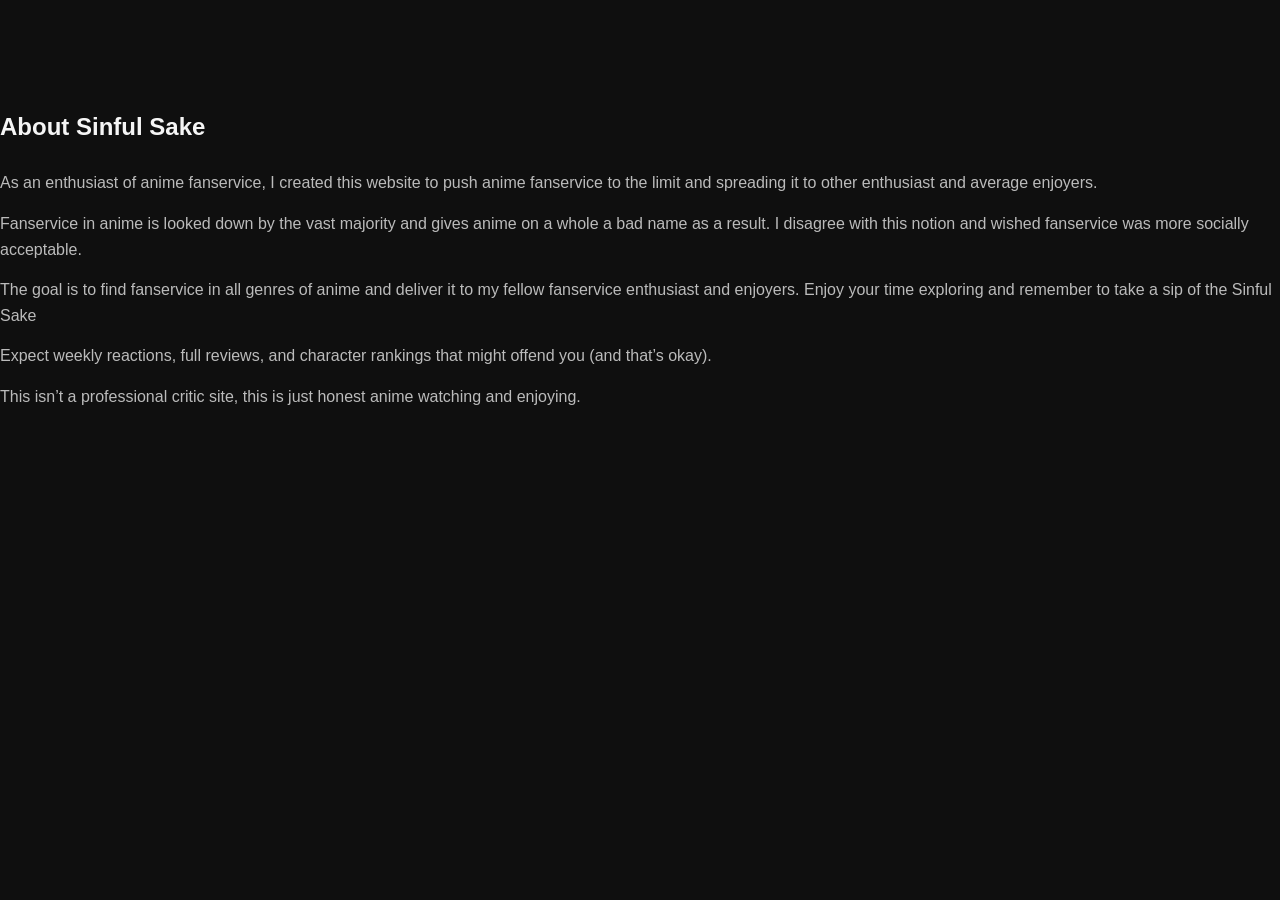
==== commit d95cda4f: "Add files via upload" ====
--- a/about.html
+++ b/about.html
@@ -49,6 +49,8 @@
 
 <!-- FOOTER -->
 <div id="footer" style="margin-top: auto;"></div>
-<script src="script.js"></script>
+
+<script src="scripts/script.js"></script>
+<script src="scripts/gallery.js"></script>
 </body>
-</html>
+</html>
